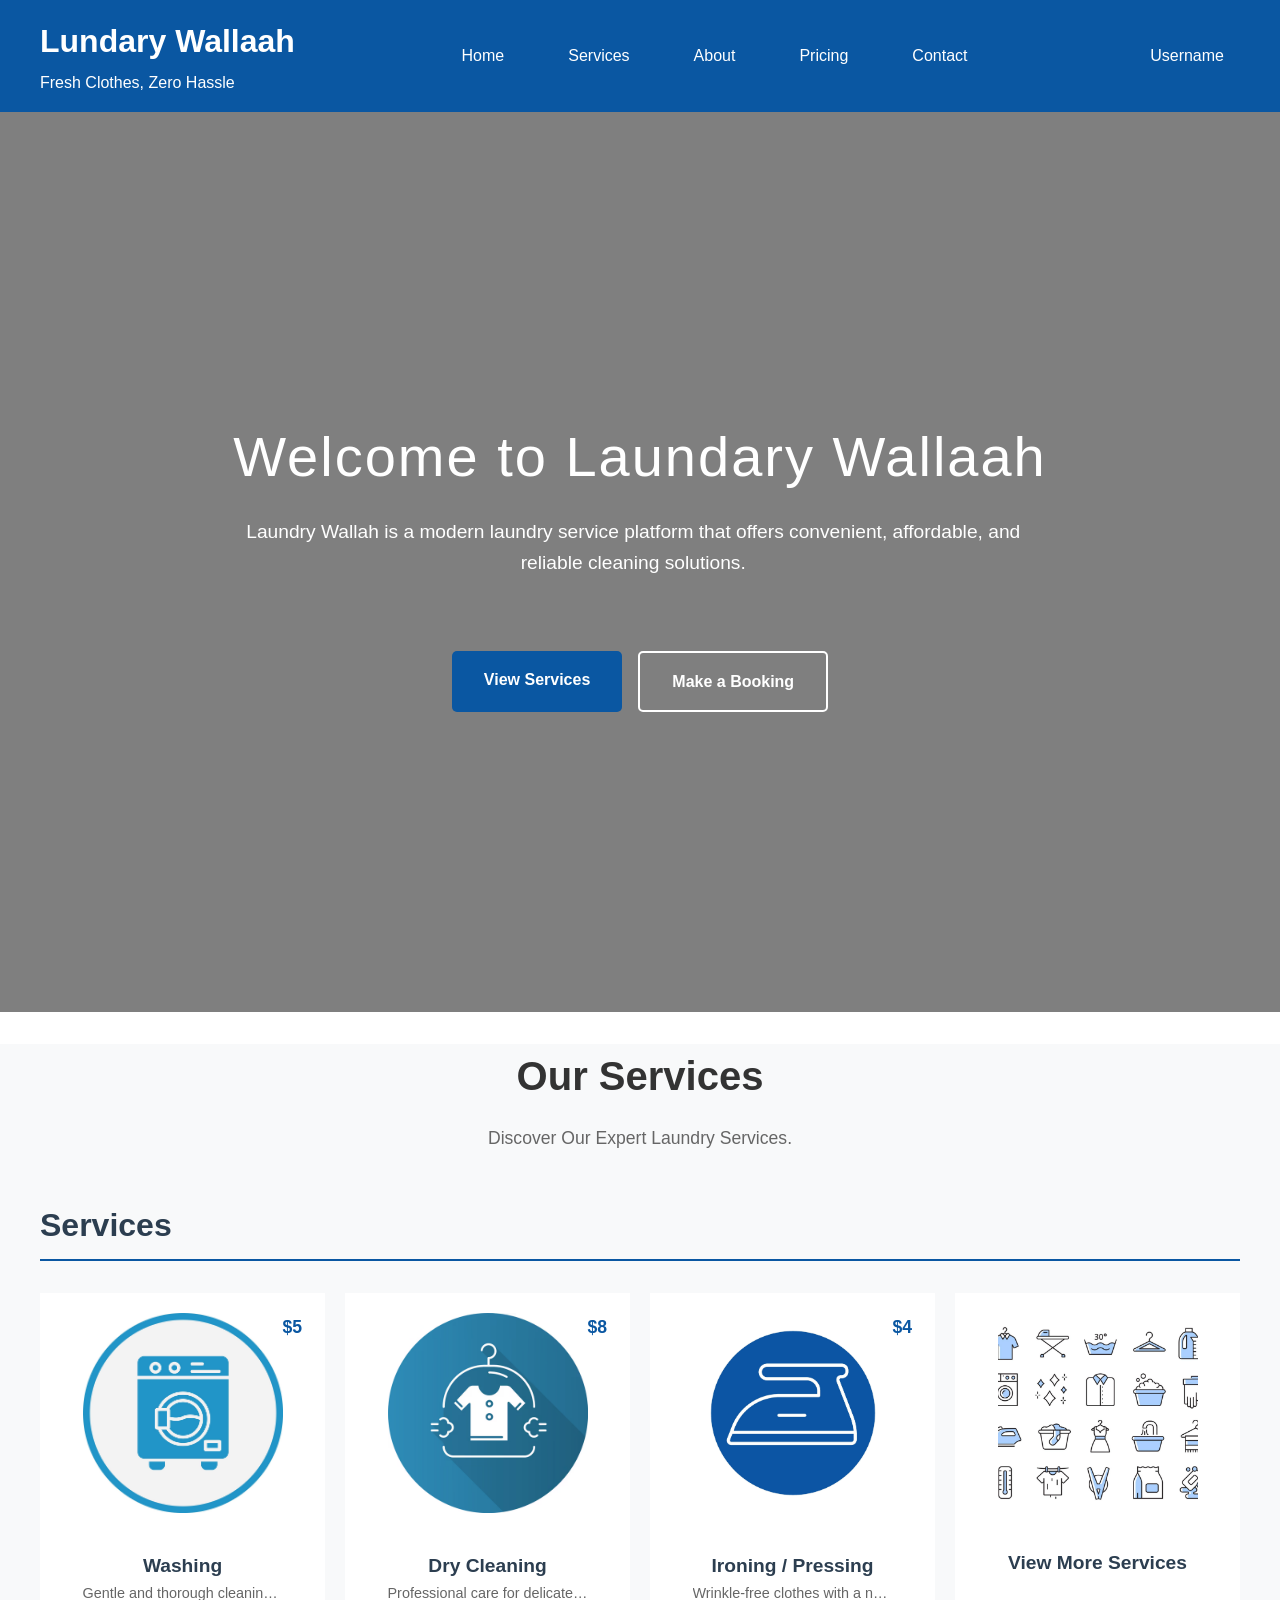
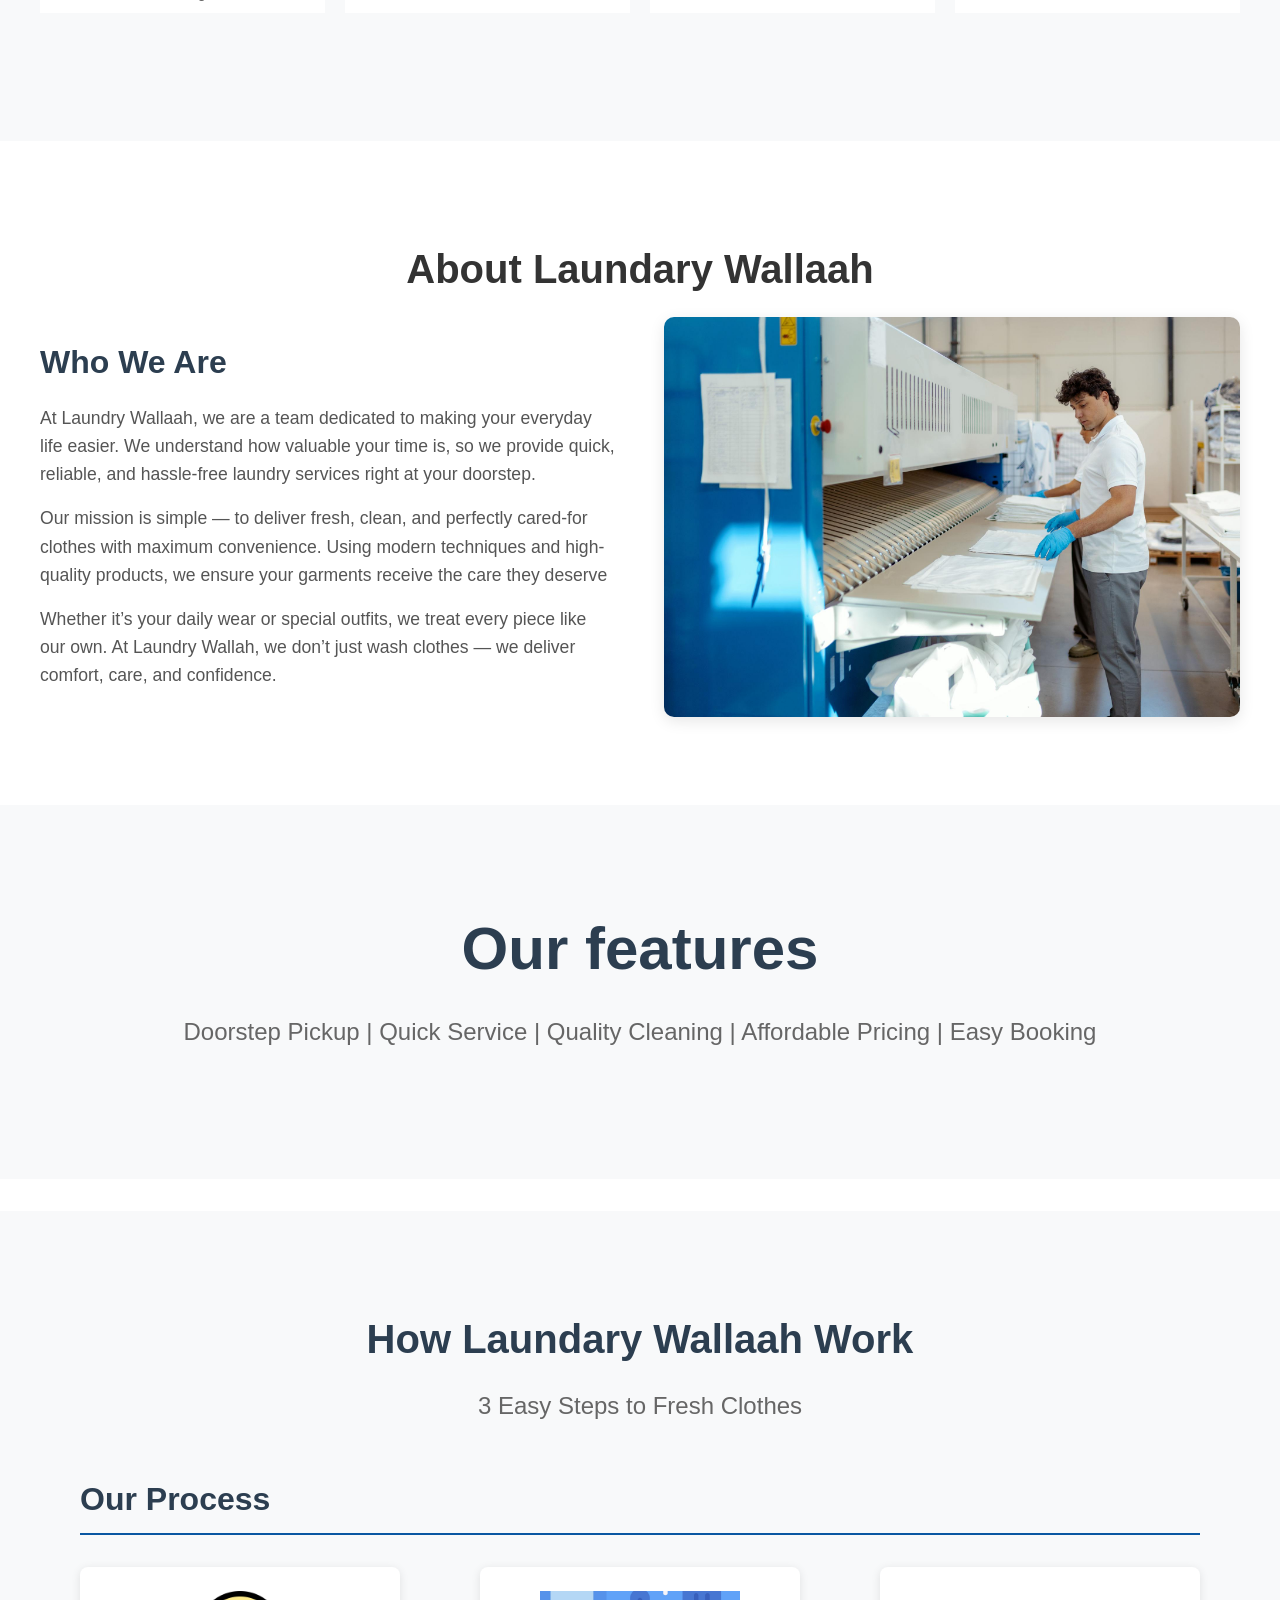
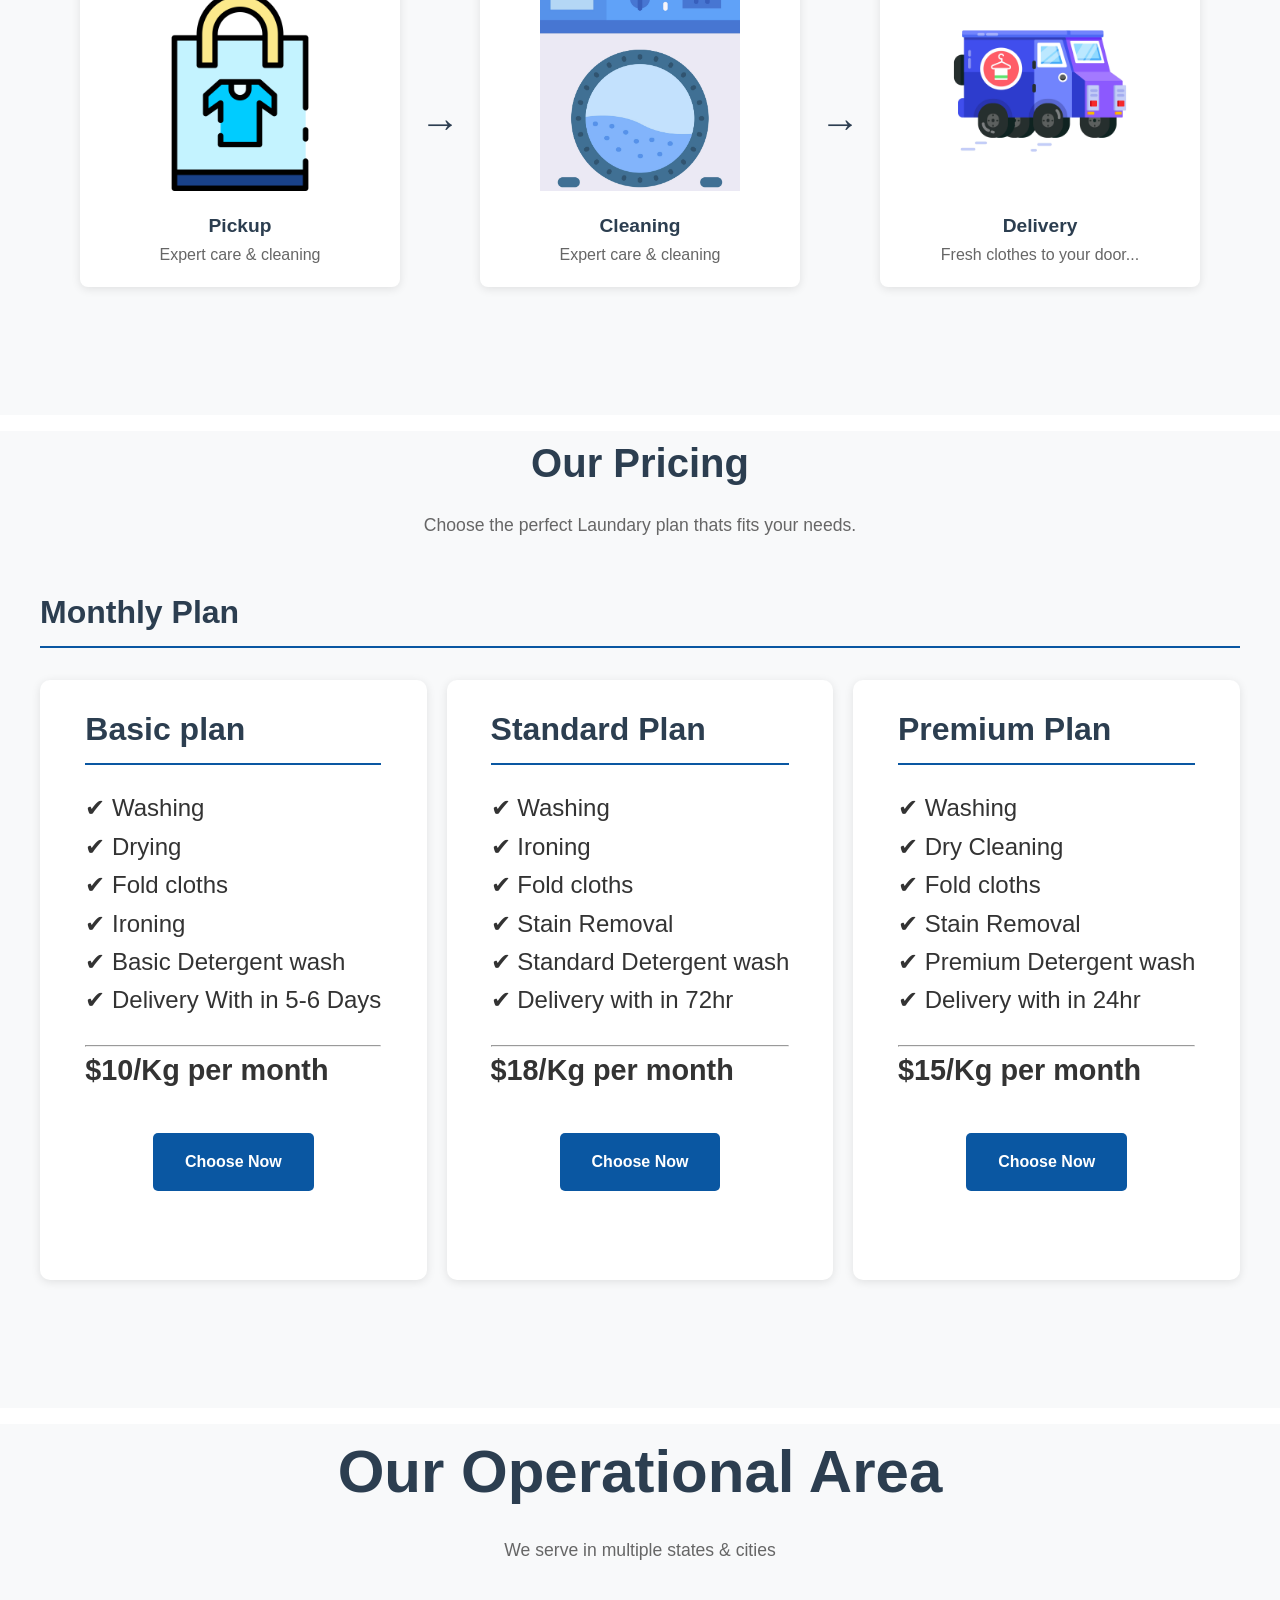
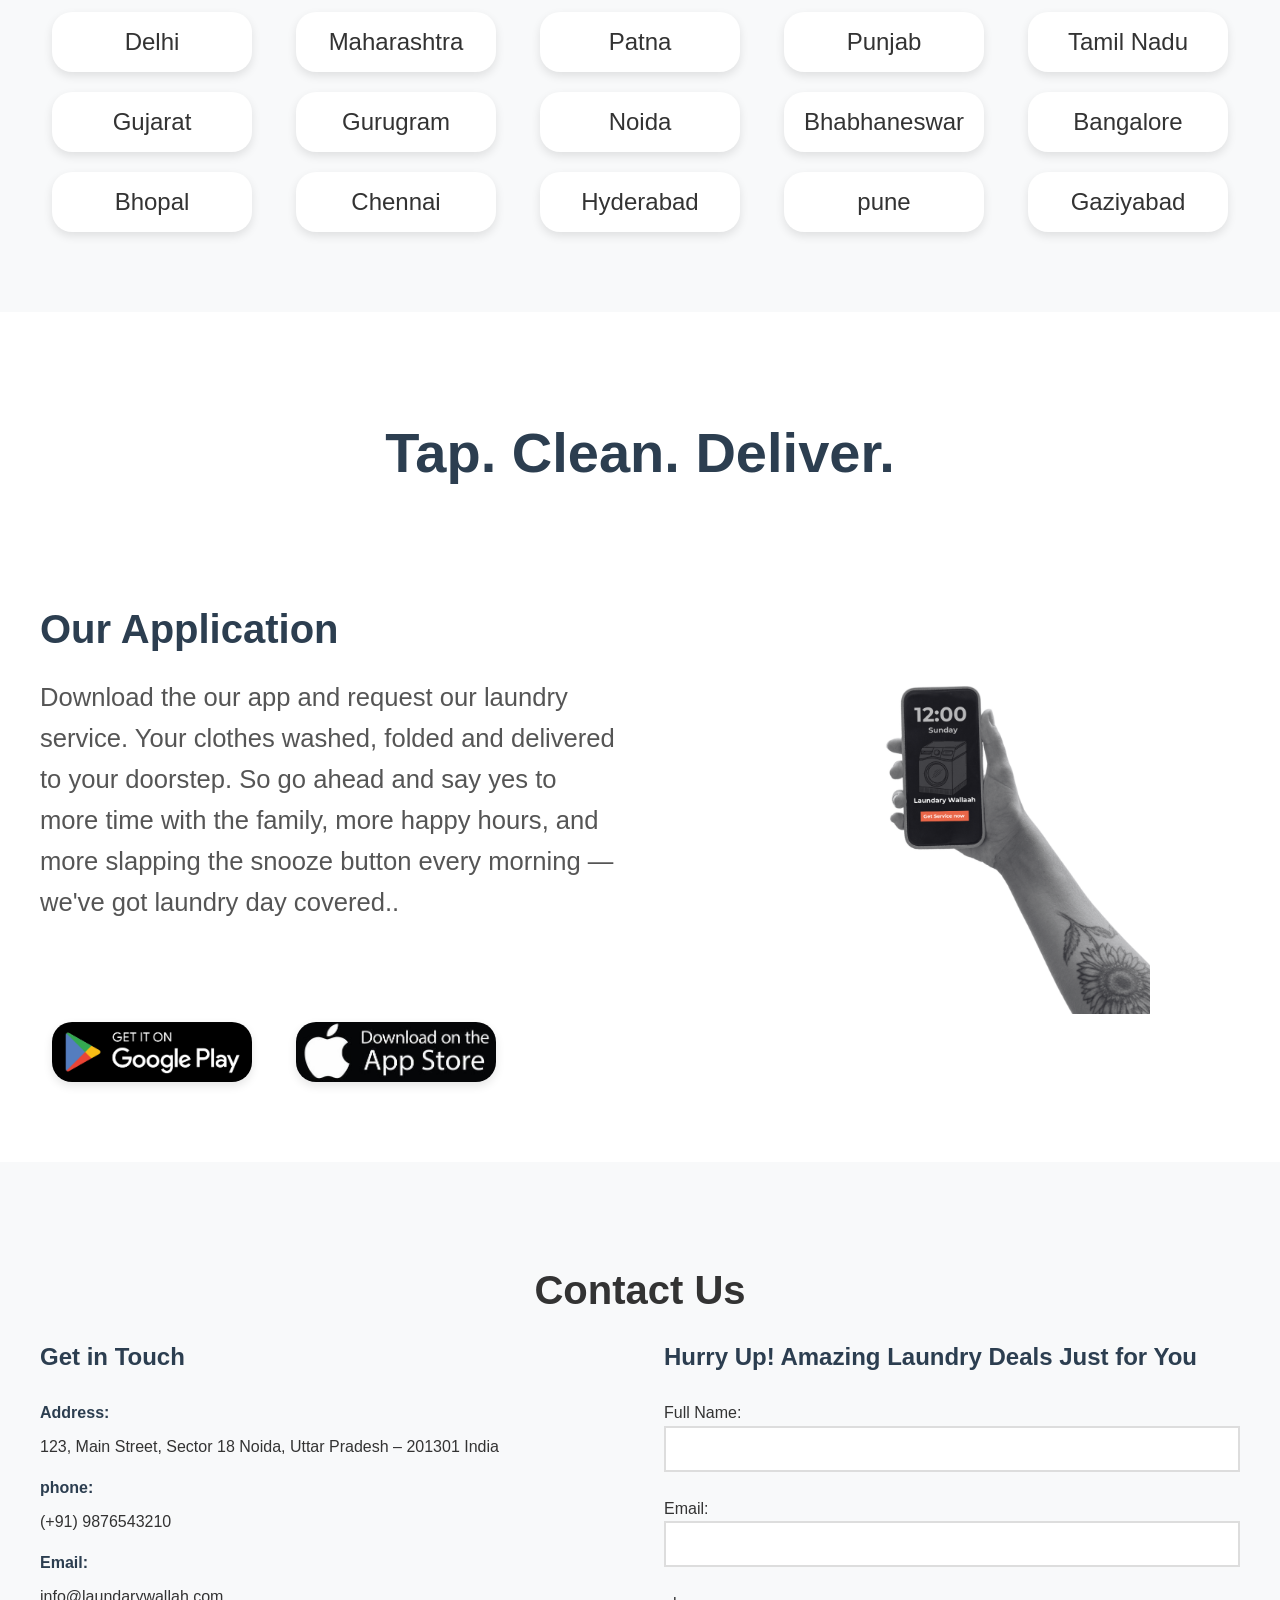
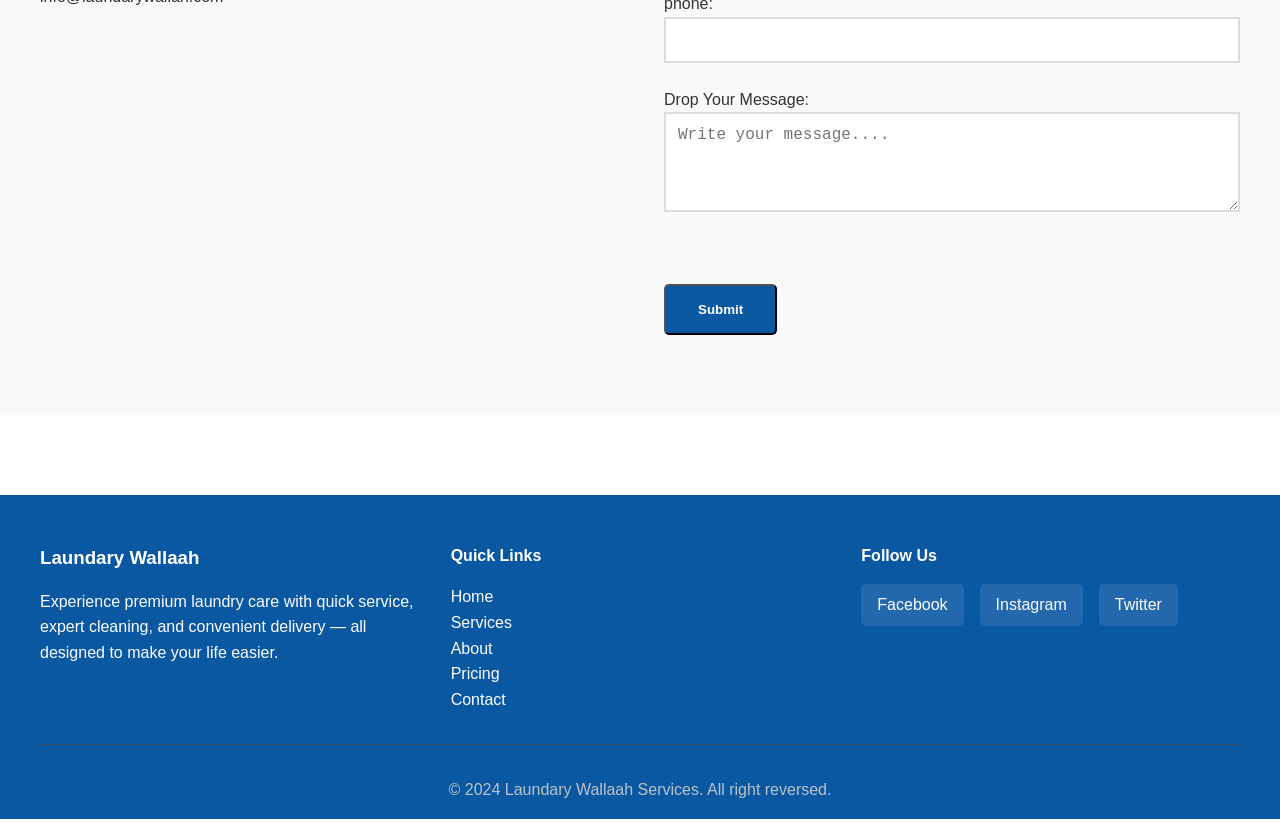
==== index.html @ 0827f3f8 "Add files via upload" ====
<!DOCTYPE html>
<html lang="en">

<head>
    <meta charset="UTF-8">
    <meta name="viewport" content="width=device-width, initial-scale=1.0">
    <meta name="description"
        content="Laundary-Wallaah. Laundry Wallah is a convenient laundry service offering washing, ironing, and doorstep delivery. "
        .>
    <title>Laundary Wallaah</title>
    <link rel="stylesheet" href="style.css">
</head>

<body>


    <header class="header">
        <div class="container">
            <nav class="navbar">
                <div class="logo">
                    <h1>Lundary Wallaah</h1>
                    <span class="tagline"> Fresh Clothes, Zero Hassle</span>
                </div>
                <ul class="nav-links">
                    <li><a href="#home">Home</a></li>
                    <li><a href="#services">Services</a></li>
                    <li><a href="#about">About</a></li>
                    <li><a href="#pricing">Pricing</a></li>
                    <li><a href="#contact">Contact</a></li>

                </ul>
                <a href="#" id="username">Username</a>
            </nav>
        </div>
    </header>


    <main>
        <section id="home" class="hero">
            <div class="hero-content">
                <h2>Welcome to Laundary Wallaah</h2>
                <p>Laundry Wallah is a modern laundry service platform that offers convenient, affordable, and reliable
                    cleaning solutions.</p>
                <div class="hero-buttons">
                    <a href="#services" class="btn btn-primary">View Services</a>
                    <a href="#username" class="btn btn-secondary">Make a Booking </a>
                </div>
            </div>
        </section>


        <section id="services" class="services">
            <div class="container">
                <h2 class="section-title">Our Services </h2>
                <p class="section-subtitles">Discover Our Expert Laundry Services.</p>
                <div class="Services-categories">
                    <h3>Services</h3>
                    <div class="services-category">
                        <div class="services-item">
                            <div id="services-img01" class="services-img">
                                <span class="price">$5</span>
                                <div class="services-item-info">
                                    <h4>Washing</h4>
                                    <p>Gentle and thorough cleaning for everyday clothes..</p>
                                </div>
                            </div>
                        </div>

                        <div class="services-item">
                            <div id="services-img02" class="services-img">
                                <span class="price">$8</span>
                                <div class="services-item-info">
                                    <h4>Dry Cleaning</h4>
                                    <p>Professional care for delicate and special fabrics...</p>
                                </div>
                            </div>
                        </div>


                        <div class="services-item">
                            <div id="services-img03" class="services-img">
                                <span class="price">$4</span>
                                <div class="services-item-info">
                                    <h4>Ironing / Pressing</h4>
                                    <p>Wrinkle-free clothes with a neat finish...</p>
                                </div>
                            </div>
                        </div>

                        <div class="services-item">
                            <div id="services-img04" class="services-img">
                                <div class="services-item-info">
                                    <h4 style="padding-top: 25px;">View More Services</h4>
                                </div>
                            </div>
                        </div>
                    </div>
                </div>
            </div>
            </div>
        </section>


        <section id="about" class="about">
            <div class="container">
                <h2 class="section-title">About Laundary Wallaah</h2>
                <div class="about-content">
                    <div class="about-text">
                        <h3>Who We Are </h3>
                        <p>At Laundry Wallaah, we are a team dedicated to making your everyday life easier. We
                            understand
                            how valuable your time is, so we provide quick, reliable, and hassle-free laundry services
                            right at your doorstep.</p>
                        <p>Our mission is simple — to deliver fresh, clean, and perfectly cared-for clothes with maximum
                            convenience. Using modern techniques and high-quality products, we ensure your garments
                            receive the care they deserve</p>
                        <p>Whether it’s your daily wear or special outfits, we treat every piece like our own. At
                            Laundry Wallah, we don’t just wash clothes — we deliver comfort, care, and confidence.</p>
                    </div>
                    <div class="about-image">
                        <img src="G_LAdZkTnkX_rjzQosloecs1ANF80KiAAVw_1LhQobFM92nGqu8DdMmdH7PL8HGPQKnKpoQOBYhcfb_bAEAXlD9LaIS9yY5yAQq9R2_ZM9H7KZ5R-eLGW9yEVS-OVd2cWjScDu79oBj6KwdLyVGi-KxteTNqo6groaB2aXSZEnnRJyZi.jpg"
                            alt="restaurant">
                    </div>
                </div>
            </div>
        </section>

        <section id="features" class="features">
            <div class="container">
                <div class="features-title">
                    <h2>Our features</h2>
                </div>
                <div class="features-subtitles">
                    <p>Doorstep Pickup | Quick Service | Quality Cleaning | Affordable Pricing | Easy Booking </p>
                </div>
            </div>
        </section>


        <section id="work" class="work">
            <div class="container">
                <h2 class="work-title">How Laundary Wallaah Work</h2>
                <p class="work-subtitles">3 Easy Steps to Fresh Clothes</p>
                <div class="work-categories">
                    <h3>Our Process</h3>
                    <div class="work-category">
                        <div class="work-item">
                            <div class="pickup">
                                <div class="work-item-info">
                                    <h4>Pickup</h4>
                                    <p>Expert care & cleaning</p>
                                </div>
                            </div>
                        </div>
                        <div class="arrow">→</div>
                        <div class="work-item">
                            <div class="cleaning">
                                <div class="work-item-info">
                                    <h4>Cleaning</h4>
                                    <p>Expert care & cleaning</p>
                                </div>
                            </div>
                        </div>
                        <div class="arrow">→</div>
                        <div class="work-item">
                            <div class="delivery">
                                <div class="work-item-info">
                                    <h4>Delivery</h4>
                                    <p>Fresh clothes to your door...</p>
                                </div>
                            </div>
                        </div>

                    </div>
                </div>
            </div>
            </div>
        </section>


        <section id="pricing" class="pricing">
            <div class="container">
                <h2 class="pricing-title">Our Pricing</h2>
                <p class="pricing-subtitles">Choose the perfect Laundary plan thats fits your needs.</p>
                <div class="pricing-categories">
                    <h3>Monthly Plan</h3>
                    <div class="pricing-category">
                        <div class="pricing-item">
                            <div class="pricing-item-info">
                                <h3>Basic plan </h3>
                                <li>Washing</li>
                                <li>Drying</li>
                                <li>Fold cloths</li>
                                <li>Ironing</li>
                                <li>Basic Detergent wash</li>
                                <li>Delivery With in 5-6 Days</li>
                                <br>
                                <hr>
                                <span class="monthly-price">$10/Kg per month</span>
                            </div>
                            <a href="#" class="btn btn-primary-plan">Choose Now </a>
                        </div>

                        <div class="pricing-item">
                            <div class="pricing-item-info">
                                <h3>Standard Plan </h3>
                                <li>Washing</li>
                                <li>Ironing</li>
                                <li>Fold cloths</li>
                                <li>Stain Removal</li>
                                <li>Standard Detergent wash</li>
                                <li>Delivery with in 72hr</li>
                                <br>
                                <hr>
                                <span class="monthly-price">$18/Kg per month</span>
                            </div>
                            <a href="#" class="btn btn-primary-plan">Choose Now </a>
                        </div>

                        <div class="pricing-item">
                            <div class="pricing-item-info">
                                <h3>Premium Plan </h3>
                                <li>Washing</li>
                                <li>Dry Cleaning</li>
                                <li>Fold cloths</li>
                                <li>Stain Removal</li>
                                <li>Premium Detergent wash</li>
                                <li>Delivery with in 24hr </li>
                                <br>
                                <hr>
                                <span class="monthly-price">$15/Kg per month</span>
                            </div>
                            <a href="#" class="btn btn-primary-plan">Choose Now </a>
                        </div>
                    </div>
        </section>

        <section id="operational-area" class="operational-area">
            <div class="container">
                <div class="area-title">
                    <h2>Our Operational Area</h2>
                </div>
                <div class="area-subtitles">
                    <p>We serve in multiple states & cities</p>
                </div>
                <div class="area">
                    <div class="area-box">
                        <p>Delhi</p>
                    </div>
                    <div class="area-box">
                        <p>Maharashtra</p>
                    </div>
                    <div class="area-box">
                        <p>Patna</p>
                    </div>
                    <div class="area-box">
                        <p>Punjab</p>
                    </div>
                    <div class="area-box">
                        <p>Tamil Nadu</p>
                    </div>
                    <div class="area-box">
                        <p>Gujarat</p>
                    </div>
                    <div class="area-box">
                        <p>Gurugram</p>
                    </div>
                    <div class="area-box">
                        <p>Noida</p>
                    </div>
                    <div class="area-box">
                        <p>Bhabhaneswar</p>
                    </div>
                    <div class="area-box">
                        <p>Bangalore</p>
                    </div>
                    <div class="area-box">
                        <p>Bhopal</p>
                    </div>
                    <div class="area-box">
                        <p>Chennai</p>
                    </div>
                    <div class="area-box">
                        <p>Hyderabad</p>
                    </div>
                    <div class="area-box">
                        <p>pune</p>
                    </div>
                    <div class="area-box">
                        <p>Gaziyabad</p>
                    </div>
                </div>
            </div>
        </section>

        <section id="app" class="app">

            <div class="container">
                <h2 class="app-title">Tap. Clean. Deliver.</h2>
                <div class="app-content">
                    <div class="app-text">
                        <h3>Our Application</h3>
                        <p>Download the our app and request our laundry service. Your clothes washed, folded and
                            delivered to your doorstep. So go ahead and say yes to more time with the family, more happy
                            hours, and more slapping the snooze button every morning — we've got laundry day covered..
                        </p>
                    </div>
                    <div class="app-image">
                        <img src="applogo.png" alt="app-img">
                    </div>
                </div>
                <div class="d-logo">
                    <div class="d-logo-box01">
                    </div>
                    <div class="d-logo-box02">
                    </div>

                </div>

        </section>

        
        <section id="contact" class="contact">
            <div class="container">
                <h2 class="section-title">Contact Us</h2>
                <div class="contact-content">
                    <div class="contact-info">
                        <h3>Get in Touch</h3>


                        <div class="contact-item">
                            <strong>Address:</strong>
                            <p>123, Main Street, Sector 18
                                Noida, Uttar Pradesh – 201301
                                India</p>
                        </div>

                        <div class="contact-item">
                            <strong>phone:</strong>
                            <p>(+91) 9876543210</p>
                        </div>

                        <div class="contact-item">
                            <strong>Email:</strong>
                            <p>info@laundarywallah.com</p>
                        </div>
                    </div>

                    <div class="contact-form">
                        <h3>Hurry Up! Amazing Laundry Deals Just for You</h3>
                        <form action="">
                            <div class="form-group">
                                <label for="name">Full Name:</label>
                                <input type="text" id="name" name="name" required>
                            </div>

                            <div class="form-group">
                                <label for="email">Email:</label>
                                <input type="email" id="email" name="email" required>
                            </div>

                            <div class="form-group">
                                <label for="phone">phone:</label>
                                <input type="phone" id="phone" name="phone" required>
                            </div>
                            <div class="form-group">
                                <label for="message">Drop Your Message:</label>
                                <textarea name="message" id="message" rows="4"
                                    placeholder="Write your message...."></textarea>
                            </div>
                            <button type="submit" class="btn btn-primary">Submit</button>

                        </form>
                    </div>


                </div>
            </div>
        </section>


        <footer class="footer">
            <div class="container">
                <div class="footer-content">

                    <div class="footer-section">
                        <h3>Laundary Wallaah</h3>
                        <p>Experience premium laundry care with quick service, expert cleaning, and convenient delivery
                            — all designed to make your life easier.</p>
                    </div>
                    <div class="footer-section">
                        <h4>Quick Links</h4>
                        <ul>
                            <li><a href="#home">Home</a></li>
                            <li><a href="#services">Services</a></li>
                            <li><a href="#about">About</a></li>
                            <li><a href="#pricing">Pricing</a></li>
                            <li><a href="#contact">Contact</a></li>
                        </ul>
                    </div>

                    <div class="footer-selection">
                        <h4>Follow Us </h4>
                        <div class="social-links">
                            <a href="#" class="social-link">Facebook</a>
                            <a href="#" class="social-link">Instagram</a>
                            <a href="#" class="social-link">Twitter</a>
                        </div>
                    </div>


                </div>
                <div class="footer-bottom">
                    <p>© 2024 Laundary Wallaah Services. All right reversed.</p>

                </div>
            </div>

        </footer>



    </main>







</body>

</html>
---- style.css ----
* {
    padding: 0;
    margin: 0;
    box-sizing: border-box;
}

:root {
    --primary-background-color: #0A57A2;
    --secondary-background-color: #c0eaf8;
    --heading-font: 'Poppins', 'sans-serif';
    --section-font: 'Montserrat', 'sans-serif';
    --paragraph-font: 'Inter', 'sans-serif'
}

body {
    font-family: Arial, Helvetica, sans-serif;
    line-height: 1.6;
    color: #333;
}

.container {
    max-width: 1200px;
    margin: 0 auto;
    padding: 0;

}

.header {
    background-color: var(--primary-background-color);
    color: white;
    padding: 1rem 0;
    top: 0;
    left: 0;
    width: 100%;
    z-index: 1000;
    position: sticky;
}

.navbar {
    display: flex;
    justify-content: space-between;
    align-items: center;

}

.logo h1 {
    font-size: 2rem;
    font-weight: bold;
    margin-bottom: 0.2rem;

}

.logo tagline {
    font-size: 0.9rem;
    opacity: 0.8;


}

.nav-links {
    display: flex;
    list-style: none;
    gap: 2rem;
}

.navbar a {
    text-decoration: none;
}

#username {
    text-decoration: none;
    color: white;
     border-radius: 4px;
    padding: 0.5rem 1rem;
     transition: background-color 0.3s ease;
}

.nav-links a {
    color: white;
    text-decoration: none;
    border-radius: 4px;
    padding: 0.5rem 1rem;
    transition: background-color 0.3s ease;
}

.nav-links a:hover {
    background-color: rgba(255, 255, 255, 0.1);
}

#username:hover{
        background-color: rgba(255, 255, 255, 0.1);

}

/* hero-section */
.hero {
    height: 100vh;
    width: 100%;
    background: linear-gradient(rgba(0, 0, 0, 0.5), rgba(0, 0, 0, 0.5)), url('https://tse2.mm.bing.net/th/id/OIP.cEfJxfg1TP5xANjDNyDVBQHaEE?pid=Api&h=220&P=0');
    background-position: center;
    background-size: cover;
    background-repeat: no-repeat;
    display: flex;
    justify-content: center;
    align-items: center;
    text-align: center;
    color: white;
}

.hero-content h2 {
    font-size: 3.5rem;
    margin-bottom: 1rem;
    font-weight: 300;
    letter-spacing: 2px;
}

.hero-content p {
    font-size: 1.2rem;
    margin-bottom: 2rem;
    max-width: 800px;

}

.hero-buttons {
    display: flex;
    gap: 1rem;
    justify-content: center;

}

.btn {
    padding: 1rem 2rem;
    text-decoration: none;
    border-radius: 5px;
    font-weight: bold;
    transition: all 0.3s ease;
    display: inline-block;
}

.btn-primary {
    background-color: var(--primary-background-color);
    color: white;
}

.btn-primary:hover {
    background-color: var(--primary-background-color);
    transform: translateY(-2px);
}

.btn-secondary {
    background-color: transparent;
    color: white;
    border: 2px solid white;
}

.btn-secondary:hover {
    background-color: white;
    color: #2c3e50;
}

/* services-sections */
.services {
    margin-top: 2rem;
    padding-bottom: 5rem;
    background-color: #f8f9fa;
}

.section-title {
    text-align: center;
    font-size: 2.5rem;
    margin: 1rem;
    color: #2c3e50;

}

.section-subtitles {

    text-align: center;
    font-size: 1.1rem;
    color: #666;
    margin-bottom: 3rem;

}

.services-category {
    margin-bottom: 3rem;
    display: flex;
    gap: 20px;

}

.services h3 {
    font-size: 2rem;
    margin-bottom: 1.5rem;
    color: #2c3e50;
    border-bottom: 2px solid #0A57A2;
    padding-bottom: 0.5rem;
}

.services-item {
    display: flex;
    gap: 1.5;
    justify-content: center;
    flex-wrap: wrap;
    

}

.services-item {
    height: 320px;
    width: 30%;
    display: flex;
    flex-direction: column;
    align-items: center;
    margin-top: 0.5rem;
    padding: 1.5rem;
    background-color: white;
    border-radius: 8px;
    box-shadow: 0 2px 10px rgba(0, 0, 0, 0.1);
    transition: transform 0.3s ease;


}

#services-img01 {

    height: 200px;
    width: 200px;
    margin: 0 auto 15px;
    background-image: url("Ul2N4N8C3bWGYaTjmrPT5ncdEoy8GMFFiF4OmJ6HCTZqio0SRbtWs6C3GiFirXBae3JBHfBHn_URTGKMwDeENIYiW8XtQff64Oq8Vn9-bQY.jpg");
    background-position: center;
    background-repeat: no-repeat;
    background-size: cover;
    margin-bottom: 80px;
}

#services-img02 {

    height: 200px;
    width: 200px;
    margin: 0 auto 15px;
    background-image: url("dry-cleaning-service-blue-flat-design-long-shadow-vector-29167494.avif");
    background-position: center;
    background-repeat: no-repeat;
    background-size: cover;
    margin-bottom: 80px;



}

#services-img03 {

    height: 200px;
    width: 200px;
    margin: 0 auto 15px;
    background-image: url("Cpq5FlJzZXRLi6aepTHqzDh3Uo6lfs-FMW_keSmtVnSSEpWPJuSXpZ5KliM7wbYlHe1h9o6wf8paoC-sK2u4dx9J-cx3m0JcbJ72cwV1GCQ.jpg");
    background-position: center;
    background-repeat: no-repeat;
    background-size: cover;
    margin-bottom: 80px;
}

#services-img04 {

    height: 200px;
    width: 200px;
    margin: 0 auto 15px;
    background-image: url("pPOTQBroMeyLBmdYrvNZXglSWRGTkXk2_xUi3tAdGETqgjR2BICSb9VxCnO3Li7XhwzJEzSOGjqECUMmBL3KzhMAE4sntx0knR6rm-dNKRwFgzOqpgjkefZY6NE_EL_utDzoGfSn99asJIvwKRjuF6PS6adtisb-30GAaeEVPdD2m3VeWsIr-hu6rXZ-5Rvj.jpg");
    background-position: center;
    background-repeat: no-repeat;
    background-size: cover;
    margin-bottom: 80px;
}





.services-item:hover {
    transform: translateY(-3px);
}

.services-item-info h4 {
    font-size: 1.2rem;
    color: #2c3e50;
    margin-top: 210px;
    text-align: center;

}

.services-item p {
    color: #666;
    font-size: 0.9rem;
    white-space: nowrap;
    overflow: hidden;
    text-overflow: ellipsis;
}

.price {
    font-size: 1.1rem;
    font-weight: bold;
    color: var(--primary-background-color);
    margin-left: 200px;
}

/* about-section */
.about {
    padding: 5rem 0;
    background-color: white;
}

.about-content {
    display: grid;
    grid-template-columns: 1fr 1fr;
    gap: 3rem;
    align-items: center;
}

.about-text h3 {
    font-size: 2rem;
    margin-bottom: 1rem;
    color: #2c3e50;
}

.about-text p {
    margin-bottom: 1rem;
    font-size: 1.1rem;
    line-height: 1.6;
    color: #555;
}

.about-image img {
    width: 100%;
    height: 400px;
    object-fit: cover;
    border-radius: 10px;
    box-shadow: 0 4px 15px rgba(0, 0, 0, 0.1);
}

/* features-section */
.features{
 padding: 5rem ;
 background-color: #f8f9fa;  
}


.features-title {
    text-align: center;
    font-size: 2.5rem;
    margin: 1rem;
    color: #2c3e50;

}

.features-subtitles {

    text-align: center;
    font-size: 1.5rem;
    color: #666;
    margin-bottom: 3rem;

}.features-info p{
    font-size: 1.9rem;
}

/* work */
.work {
    margin-top: 2rem;
    padding: 5rem ;
    background-color: #f8f9fa;
}

.work-title {
    text-align: center;
    font-size: 2.5rem;
    margin: 1rem;
    color: #2c3e50;

}

.work-subtitles {

    text-align: center;
    font-size: 1.5rem;
    color: #666;
    margin-bottom: 3rem;

}

.work-category {
    margin-bottom: 3rem;
    display: flex;
    align-items: center;
    justify-content: center;
    gap: 20px;

}

.work h3 {
    font-size: 2rem;
    margin-bottom: 1.5rem;
    color: #2c3e50;
    border-bottom: 2px solid #0A57A2;
    padding-bottom: 0.5rem;
}



.work-item {
    height: 320px;
    width: 30%;
    display: flex;
    flex-direction: column;
    align-items: center;
    text-align: center;
    margin-top: 0.5rem;
    padding: 1.5rem;
    background-color: white;
    border-radius: 8px;
    box-shadow: 0 2px 10px rgba(0, 0, 0, 0.1);
    transition: transform 0.3s ease;


}

.pickup {

    height: 200px;
    width: 200px;
    margin: 0 auto 15px;
    background-image: url("pickup.png");
    background-position: center;
    background-repeat: no-repeat;
    background-size: cover;
    margin-bottom: 80px;
}

.cleaning {

    height: 200px;
    width: 200px;
    margin: 0 auto 15px;
    background-image: url("Cleaning.jpg");
    background-position: center;
    background-repeat: no-repeat;
    background-size: cover;
    margin-bottom: 80px;
}

.delivery {

    height: 200px;
    width: 200px;
    margin: 0 auto 15px;
    background-image: url("Delivery.jpg");
    background-position: center;
    background-repeat: no-repeat;
    background-size: cover;
    margin-bottom: 80px;
}
.work-item:hover {
    transform: translateY(-3px);
}

.work-item-info h4 {
    font-size: 1.2rem;
    color: #2c3e50;
    margin-top: 220px;


}

.work-item p {
    color: #666;
    font-size: 1rem;
    
    
}

.arrow{
    font-size: 40px;
    font-weight: bold;
    color: #2c3e50;
}

/* pricing-section */

.pricing {
    padding-bottom: 5rem ;
    background-color: #f8f9fa;
}

.pricing-title {
    text-align: center;
    font-size: 2.5rem;
    margin: 1rem;
    color: #2c3e50;
 

}

.pricing-subtitles {

    text-align: center;
    font-size: 1.1rem;
    color: #666;
    margin-bottom: 3rem;

}

.pricing-category {
    margin-bottom: 3rem;
    display: flex;
    align-items: center;
    justify-content: center;
    gap: 20px;

}

.pricing h3 {
    font-size: 2rem;
    margin-bottom: 1.5rem;
    color: #2c3e50;
    border-bottom: 2px solid #0A57A2;
    padding-bottom: 0.5rem;
}



.pricing-item {
    height: 600px;
    width: 35%;
    display: flex;
    flex-direction: column;
    align-items: center;
    text-align: start;
    margin-top: 0.5rem;
    padding: 1.5rem;
    background-color: white;
    border-radius: 10px;
    box-shadow: 0 2px 10px rgba(0, 0, 0, 0.1);
    transition: transform 0.3s ease;


}

.pricing-item-info li {
     list-style-type: "✔ ";
}
.pricing-item-info li {
    font-size: 1.5rem;
}

.monthly-price{
    font-size: 1.8rem;
    font-weight: bold;
}


.btn {
    margin-top: 2.5rem;
    padding: 1rem 2rem;
    text-decoration: none;
    border-radius: 5px;
    font-weight: bold;
    transition: all 0.3s ease;
    display: inline-block;
}

.btn-primary-plan {
    background-color: var(--primary-background-color);
    color: white;
   
}

.btn-primary-plan:hover {
    background-color: var(--primary-background-color);
    transform: translateY(-2px);
}


/* Operational-area section */
.operational-area{
 padding-bottom: 5rem;
background-color: #f8f9fa;
}

.area-title {
    text-align: center;
    font-size: 2.5rem;
    margin: 1rem;
    color: #2c3e50;
 

}

.area-subtitles {

    text-align: center;
    font-size: 1.1rem;
    color: #666;
    margin-bottom: 3rem;

}
.area{
    display: grid;
    grid-template-columns: repeat(5, 1fr); /*  5 boxes per row */
    gap: 20px;
    justify-items: center;
}

.area-box{
    min-width: 200px;     
    height: 60px;         
    
    display: flex;
    align-items: center;
    justify-content: center;
    padding: 0 20px;      
    background: #fff;
    border-radius: 20px;  
    box-shadow: 0 4px 10px rgba(0,0,0,0.1);
    cursor: pointer;
}

.area-box p{
    margin: 0;
    font-size: 1.5rem;   
    font-weight: 500;
}
.area-box:hover{
    background: #007bff;
    color: #fff;
    transform: translateY(-5px);
    transition: 0.3s;
}

/* our app-section */
.app{
    padding: 5rem 0;
    background-color: white;
}
.app-title{
    text-align: center;
    font-size: 3.5rem;
    margin: 1rem;
    color: #2c3e50;
}
.app-content{
    display: flex;
    align-items: center;
    justify-content: space-between;
    gap: 40px;
    flex-wrap: wrap;
}

.app-text h3 {
    font-size: 2.5rem;
    margin-bottom: 1rem;
    color: #2c3e50;
}

.app-text p {
    margin-bottom: 1rem;
    font-size: 1.6rem;
    line-height: 1.6;
    color: #555;
}

.app-image img{
    width: 100%;
    max-width: 400px;   
    height: auto;       
    object-fit: contain;
}

.app-text{
    flex: 1;
    min-width: 300px;
}

.app-image{
    flex: 1;
    text-align: center;
}
.d-logo{
    display: grid;
    grid-template-columns: repeat(5, 1fr); /*  5 boxes per row */
    gap: 20px;
    justify-items: center;
}

.d-logo-box01{
    min-width: 200px;     
    height: 60px;          
    display: flex;
    align-items: center;
    justify-content: center;
    padding: 0 20px;      
    background: #fff;
    border-radius: 20px;  
    box-shadow: 0 4px 10px rgba(0,0,0,0.1);
    cursor: pointer;
    background-image: url("playstore-logo.webp");
    background-position: center;
    background-size: cover;

}
.d-logo-box02{
    min-width: 200px;     
    height: 60px;          
    display: flex;
    align-items: center;
    justify-content: center;
    padding: 0 20px;      
    background: #fff;
    border-radius: 20px;  
    box-shadow: 0 4px 10px rgba(0,0,0,0.1);
    cursor: pointer;
    background-image: url("ios-logo.jpg");
    background-position: center;
    background-size: cover;

}

/* contact-sction */
.contact {
    padding: 5rem 0;
    background-color: #f8f9fa;
}
.contact-content{
     display: grid;
    grid-template-columns: 1fr 1fr;
    gap: 3rem;
}


.contact-info h3,
.contact-form h3 {
    font-size: 1.5rem;
    margin-bottom: 1.5rem;
    color: #2c3e50;
}

.contact-item {
    margin-bottom: 1rem;
}

.contact-item strong {
    display: block;
    margin-bottom: 0.5rem;
    color: #2c3e50;

}

.form-group {
    margin-bottom: 1.5rem;



}

.form-group lebel {
    display: block;
    margin-bottom: 0.5rem;
    font-weight: bold;
    color: #2c3e50;

}

.form-group input,
.form-group textarea {
    width: 100%;
    padding: 0.75rem;
    border: 2px solid #ddd;
    font-size: 1rem;
    transition: border-color 0.3s ease;



}

.form-group input:focus,
.form-group textarea:focus {
    outline: none;
    border-color:#007bff;
}



/* footer-section */
.footer{
    background: var(--primary-background-color);
    color: white;
    padding: 3rem 0 1rem ;
margin-top: 5rem;
}

.footer-content{
    display: grid;
    grid-template-columns: repeat(auto-fit,minmax(250px, 1fr));
    gap: 2rem;
    margin-bottom: 2rem;
}

.footer-content h3, .footer-content h4{
margin-bottom: 1rem;
color: white;
}

.footer-section ul{
    list-style: none;
   
}
.footer-section ul li a{
    margin-bottom: 0.5rem;
     list-style: none;
      color: white;
      text-decoration: none;
     
    

}

.footer-selection a{
    color: white;
    text-decoration: none;
}

.footer-section a:hover{
    color: var(--secondary-background-color);

}
.social-links{
    display: flex;
    gap: 1rem;
    
    

}
.social-link{
    padding: 0.5rem 1rem;
    background-color: rgba(255, 255, 255, 0.1);
    border-radius: 5px;
    transition: var(--transition);

}


.social-link:hover{
    background: var(--primary-color);
    color: white;
}

.footer-bottom{
    text-align: center;
    padding-top: 2rem;
    border-top: 1px solid #34495e;
    color: #bdc3c7;
}

/* reponsive in mobile */


.btn-primary{
    background-color: var(--primary-background-color , #007bff);
    color: white;
    transition: var(--transition);
}
.section-title{
    color: var(--secondary-color);

}
.services-item{
    border-radius: var(--border-radius);
    box-shadow: var(--shadow);   
}



/* tab */
@media (max-width:768px){      
.hero-content h2{
    font-size: 2.5rem;
}

.hero-buttons{
    flex-direction: column;
    align-items: center;
}

.btn{

    width: 80%;
    text-align: center;
}
.about-content, .contact-content{
    grid-template-columns: 1fr;
    gap: 1rem;

}
.nav-links{
    gap: 1rem;

}
}

/* phones */

@media (max-width:768px){ 

.hero-content h2{
    font-size: 2rem;
}

.container{
    padding: 0 15px;
}

.nav-links{
    gap: 0.5rem;
    flex-direction:column;

}
}

@keyframes fadeInUp{

from{
opacity: 0;
transform: translateY(30px);
}

to{
    opacity: 1;
    transform: translateY(0);
}
}


@keyframes slideInLeft{
from{
    opacity: 0;
    transform: translateX(-50px);

}

to{
opacity: 1;
transform: translateX(0);

}
}

.hero-content{
animation: fadeInUp 1s ease-out;
}

.services-item{

    animation: fadeInUp 0.6s ease-out;
    animation-fill-mode: both;

}
.services-item:nth-child(1) {animation-delay: 0.1s;}
.services-item:nth-child(2) {animation-delay: 0.2s;}
.services-item:nth-child(3) {animation-delay: 0.3s;}

.about-image{
    animation: fadeInUp 0.8s ease-out 0.3s both;
}

.section-title.animate{
    opacity: 1;
    transform: translateY(0);
}
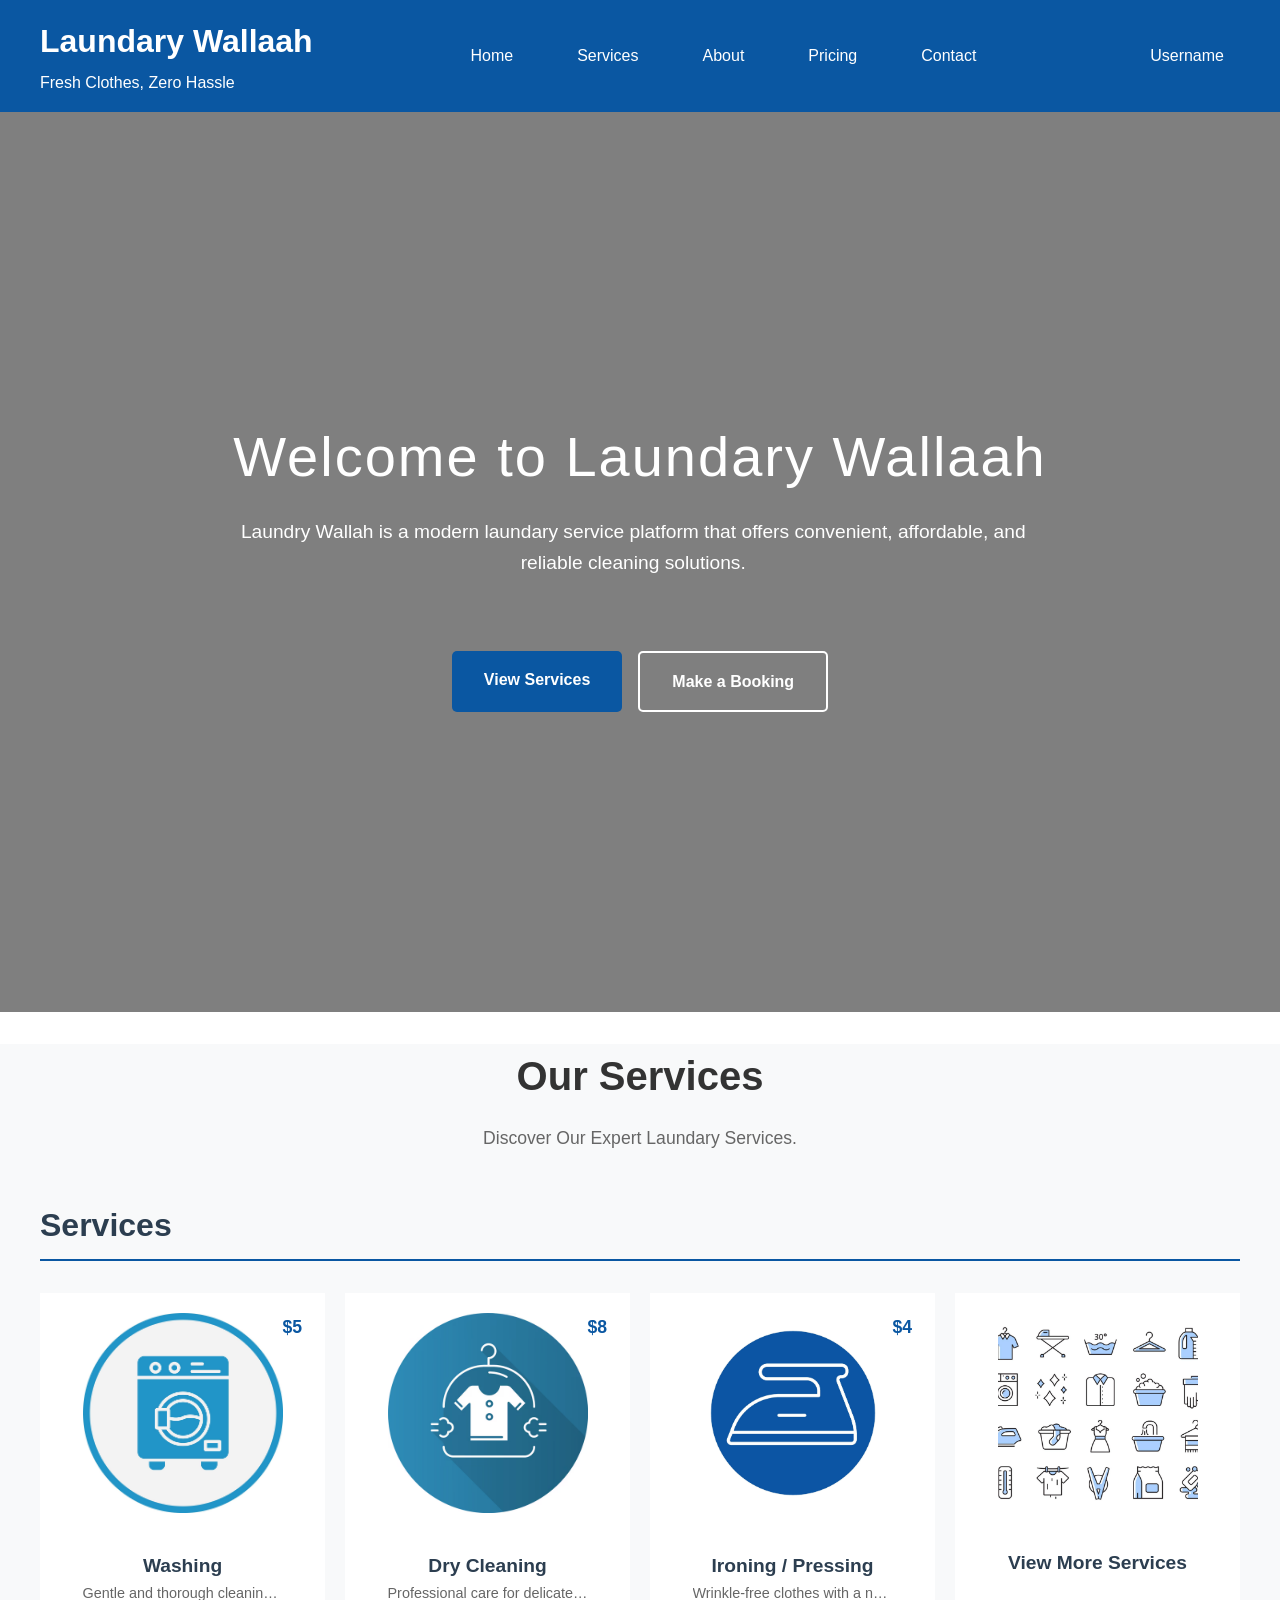
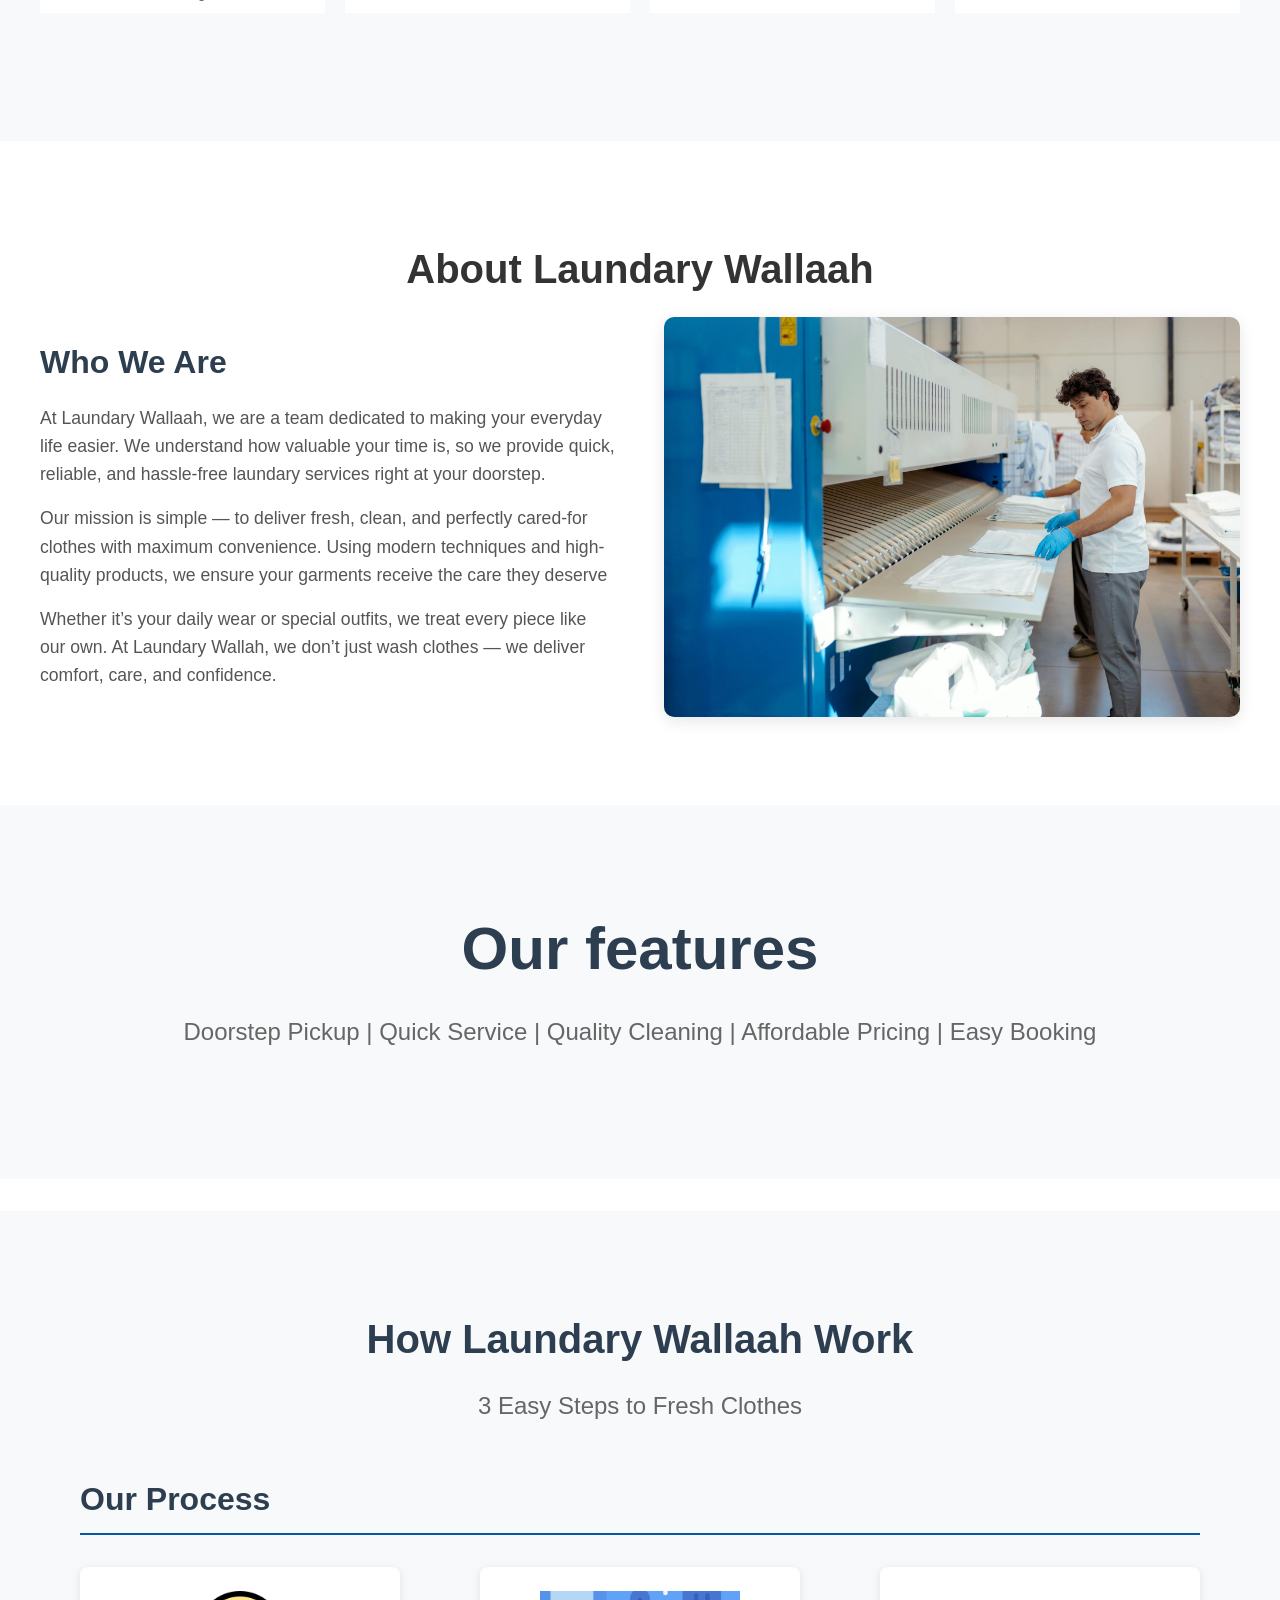
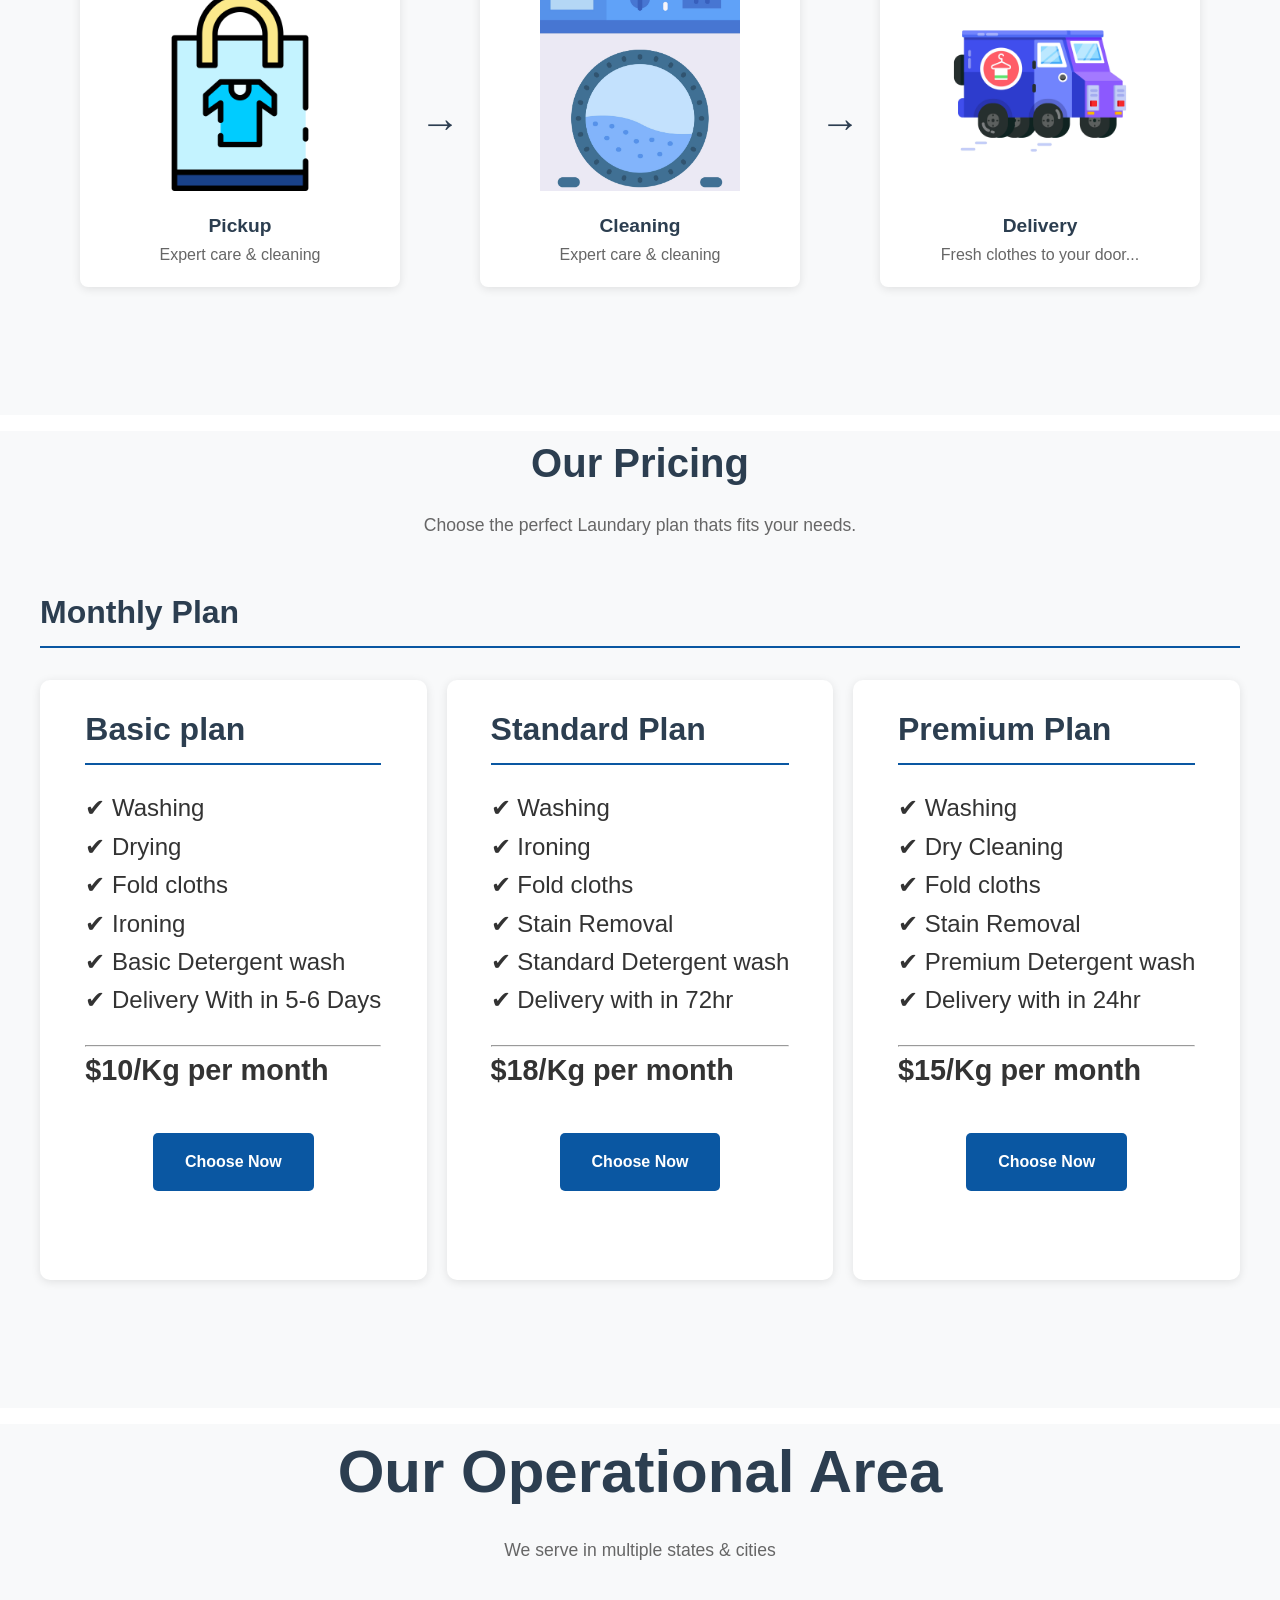
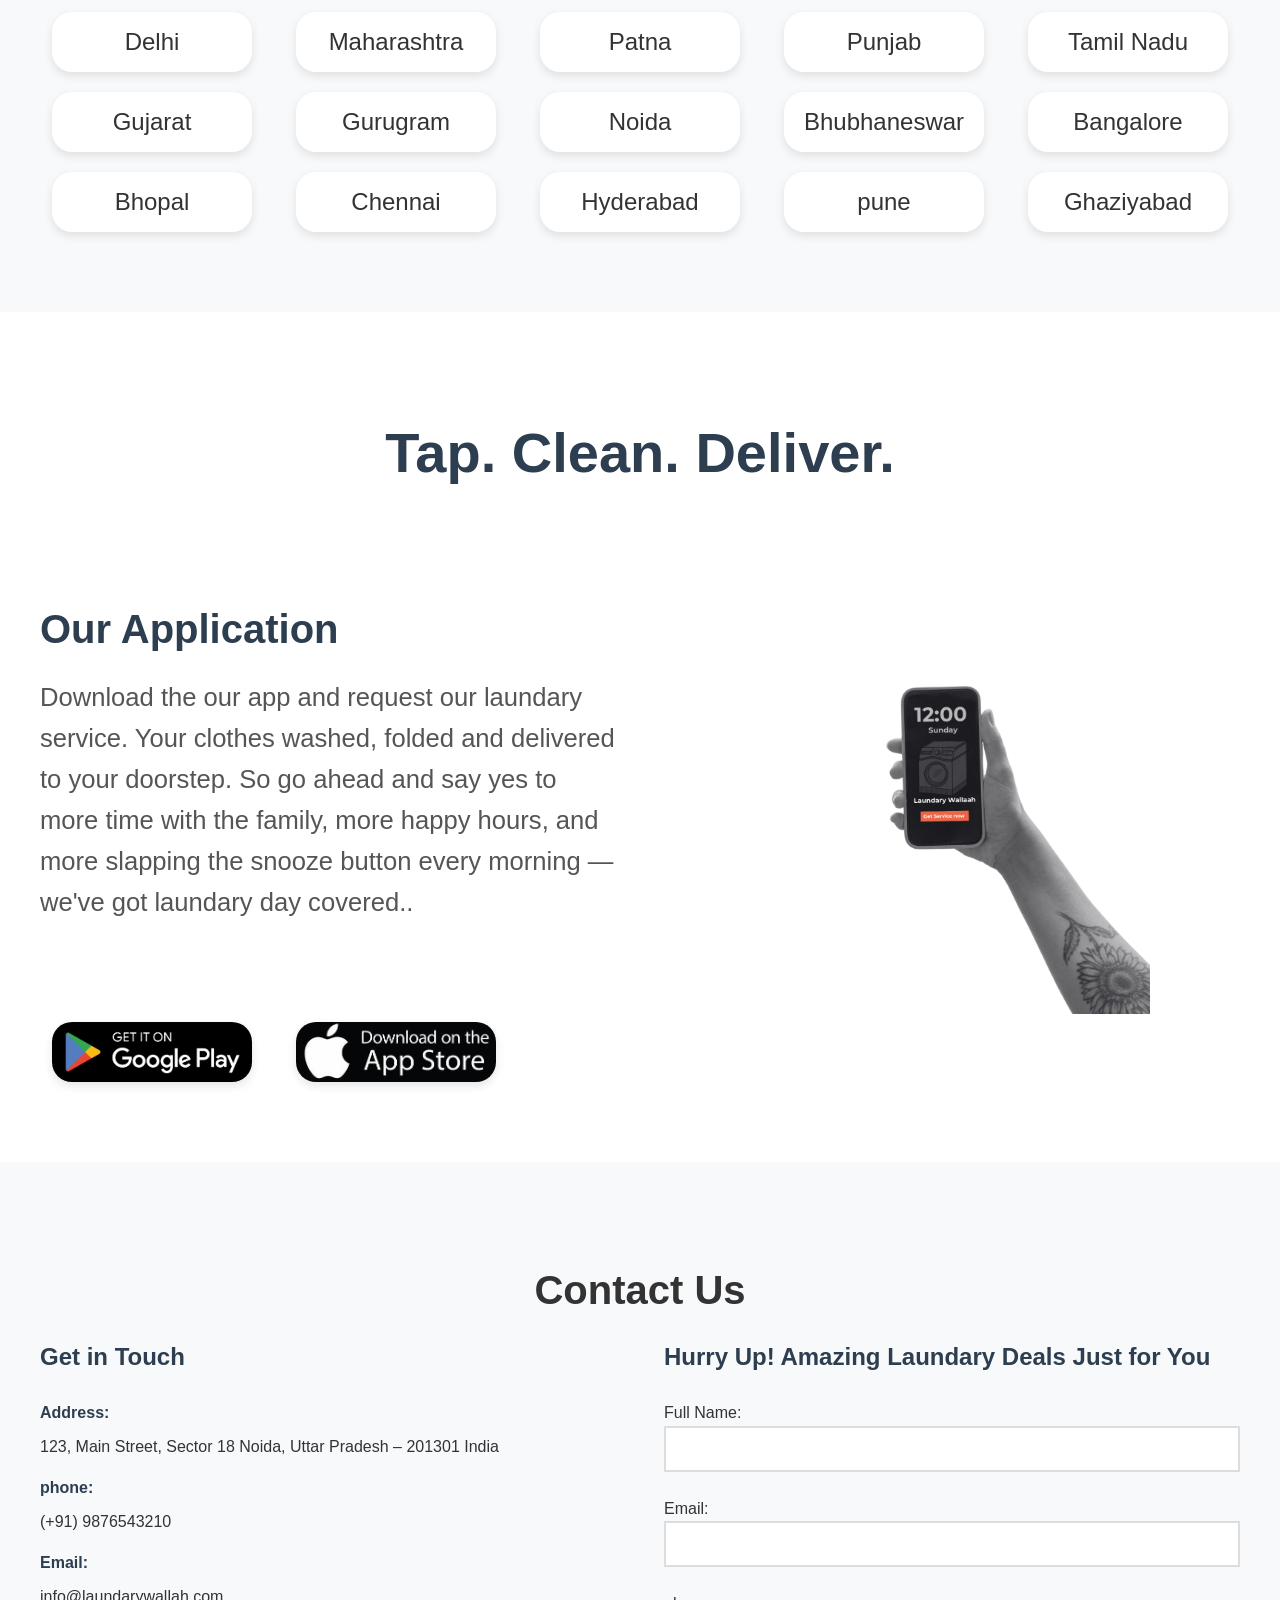
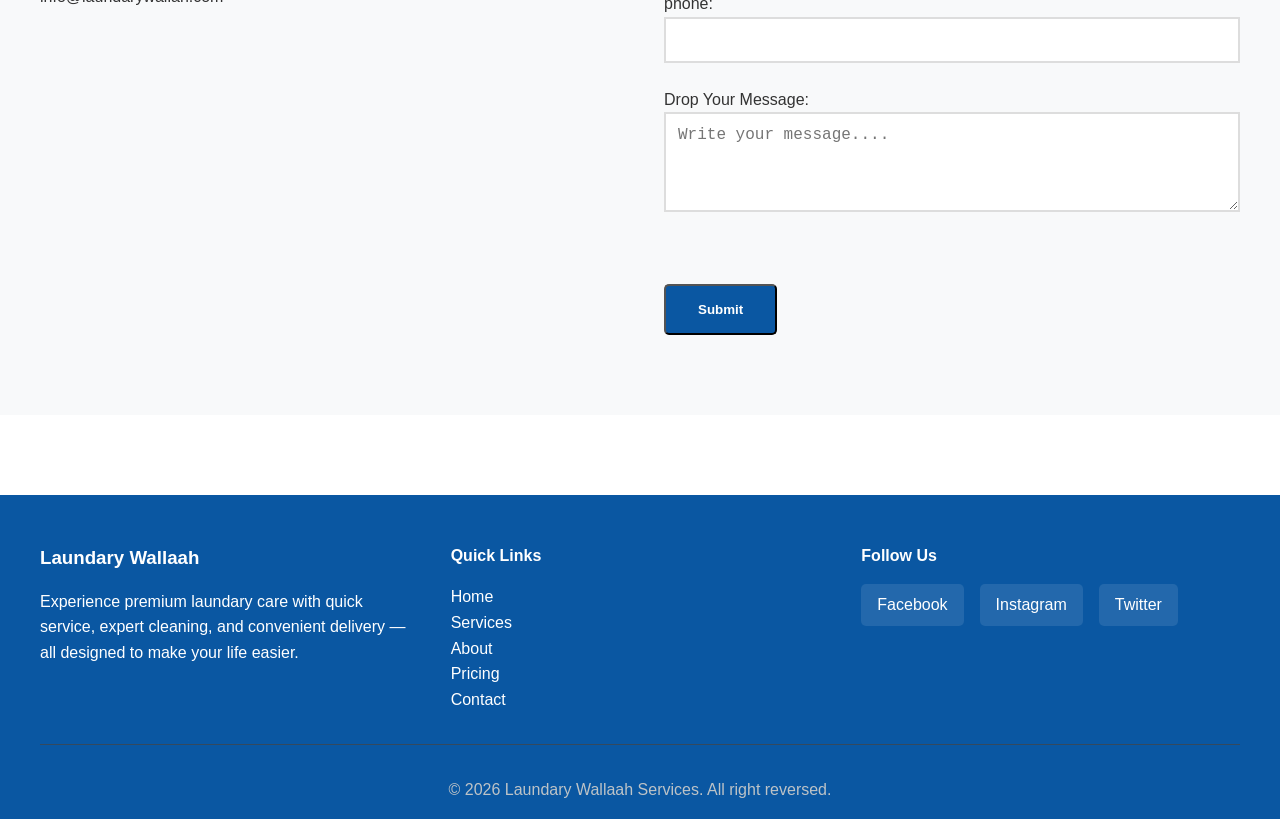
==== commit c5f33abd: "Fix HTML formatting and structure issues" ====
--- a/index.html
+++ b/index.html
@@ -18,7 +18,7 @@
         <div class="container">
             <nav class="navbar">
                 <div class="logo">
-                    <h1>Lundary Wallaah</h1>
+                    <h1>Laundary Wallaah</h1>
                     <span class="tagline"> Fresh Clothes, Zero Hassle</span>
                 </div>
                 <ul class="nav-links">
@@ -39,7 +39,7 @@
         <section id="home" class="hero">
             <div class="hero-content">
                 <h2>Welcome to Laundary Wallaah</h2>
-                <p>Laundry Wallah is a modern laundry service platform that offers convenient, affordable, and reliable
+                <p>Laundry Wallah is a modern laundary service platform that offers convenient, affordable, and reliable
                     cleaning solutions.</p>
                 <div class="hero-buttons">
                     <a href="#services" class="btn btn-primary">View Services</a>
@@ -52,7 +52,7 @@
         <section id="services" class="services">
             <div class="container">
                 <h2 class="section-title">Our Services </h2>
-                <p class="section-subtitles">Discover Our Expert Laundry Services.</p>
+                <p class="section-subtitles">Discover Our Expert Laundary Services.</p>
                 <div class="Services-categories">
                     <h3>Services</h3>
                     <div class="services-category">
@@ -107,15 +107,15 @@
                 <div class="about-content">
                     <div class="about-text">
                         <h3>Who We Are </h3>
-                        <p>At Laundry Wallaah, we are a team dedicated to making your everyday life easier. We
+                        <p>At Laundary Wallaah, we are a team dedicated to making your everyday life easier. We
                             understand
-                            how valuable your time is, so we provide quick, reliable, and hassle-free laundry services
+                            how valuable your time is, so we provide quick, reliable, and hassle-free laundary services
                             right at your doorstep.</p>
                         <p>Our mission is simple — to deliver fresh, clean, and perfectly cared-for clothes with maximum
                             convenience. Using modern techniques and high-quality products, we ensure your garments
                             receive the care they deserve</p>
                         <p>Whether it’s your daily wear or special outfits, we treat every piece like our own. At
-                            Laundry Wallah, we don’t just wash clothes — we deliver comfort, care, and confidence.</p>
+                            Laundary Wallah, we don’t just wash clothes — we deliver comfort, care, and confidence.</p>
                     </div>
                     <div class="about-image">
                         <img src="G_LAdZkTnkX_rjzQosloecs1ANF80KiAAVw_1LhQobFM92nGqu8DdMmdH7PL8HGPQKnKpoQOBYhcfb_bAEAXlD9LaIS9yY5yAQq9R2_ZM9H7KZ5R-eLGW9yEVS-OVd2cWjScDu79oBj6KwdLyVGi-KxteTNqo6groaB2aXSZEnnRJyZi.jpg"
@@ -269,7 +269,7 @@
                         <p>Noida</p>
                     </div>
                     <div class="area-box">
-                        <p>Bhabhaneswar</p>
+                        <p>Bhubhaneswar</p>
                     </div>
                     <div class="area-box">
                         <p>Bangalore</p>
@@ -287,7 +287,7 @@
                         <p>pune</p>
                     </div>
                     <div class="area-box">
-                        <p>Gaziyabad</p>
+                        <p>Ghaziyabad</p>
                     </div>
                 </div>
             </div>
@@ -300,9 +300,9 @@
                 <div class="app-content">
                     <div class="app-text">
                         <h3>Our Application</h3>
-                        <p>Download the our app and request our laundry service. Your clothes washed, folded and
+                        <p>Download the our app and request our laundary service. Your clothes washed, folded and
                             delivered to your doorstep. So go ahead and say yes to more time with the family, more happy
-                            hours, and more slapping the snooze button every morning — we've got laundry day covered..
+                            hours, and more slapping the snooze button every morning — we've got laundary day covered..
                         </p>
                     </div>
                     <div class="app-image">
@@ -347,7 +347,7 @@
                     </div>
 
                     <div class="contact-form">
-                        <h3>Hurry Up! Amazing Laundry Deals Just for You</h3>
+                        <h3>Hurry Up! Amazing Laundary Deals Just for You</h3>
                         <form action="">
                             <div class="form-group">
                                 <label for="name">Full Name:</label>
@@ -385,7 +385,7 @@
 
                     <div class="footer-section">
                         <h3>Laundary Wallaah</h3>
-                        <p>Experience premium laundry care with quick service, expert cleaning, and convenient delivery
+                        <p>Experience premium laundary care with quick service, expert cleaning, and convenient delivery
                             — all designed to make your life easier.</p>
                     </div>
                     <div class="footer-section">
@@ -411,7 +411,7 @@
 
                 </div>
                 <div class="footer-bottom">
-                    <p>© 2024 Laundary Wallaah Services. All right reversed.</p>
+                    <p>© 2026 Laundary Wallaah Services. All right reversed.</p>
 
                 </div>
             </div>
@@ -430,4 +430,4 @@
 
 </body>
 
-</html>+</html>
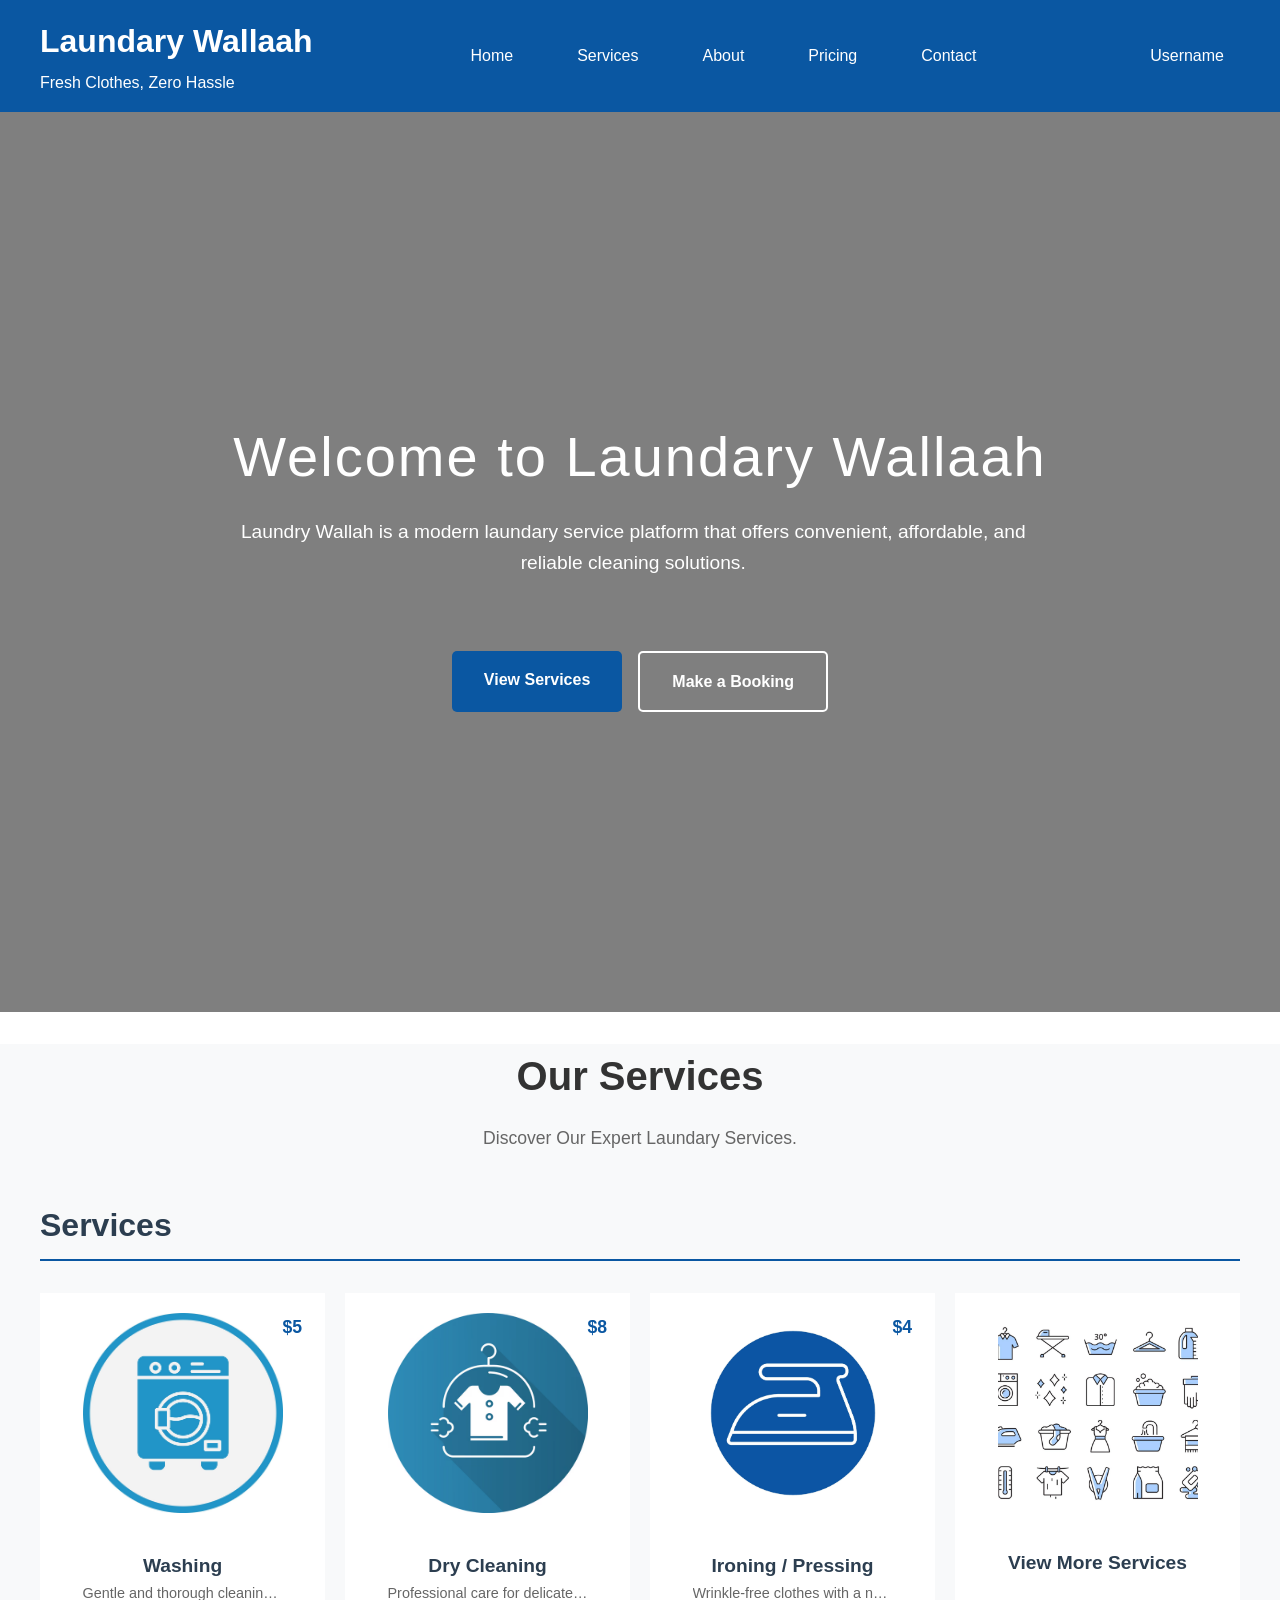
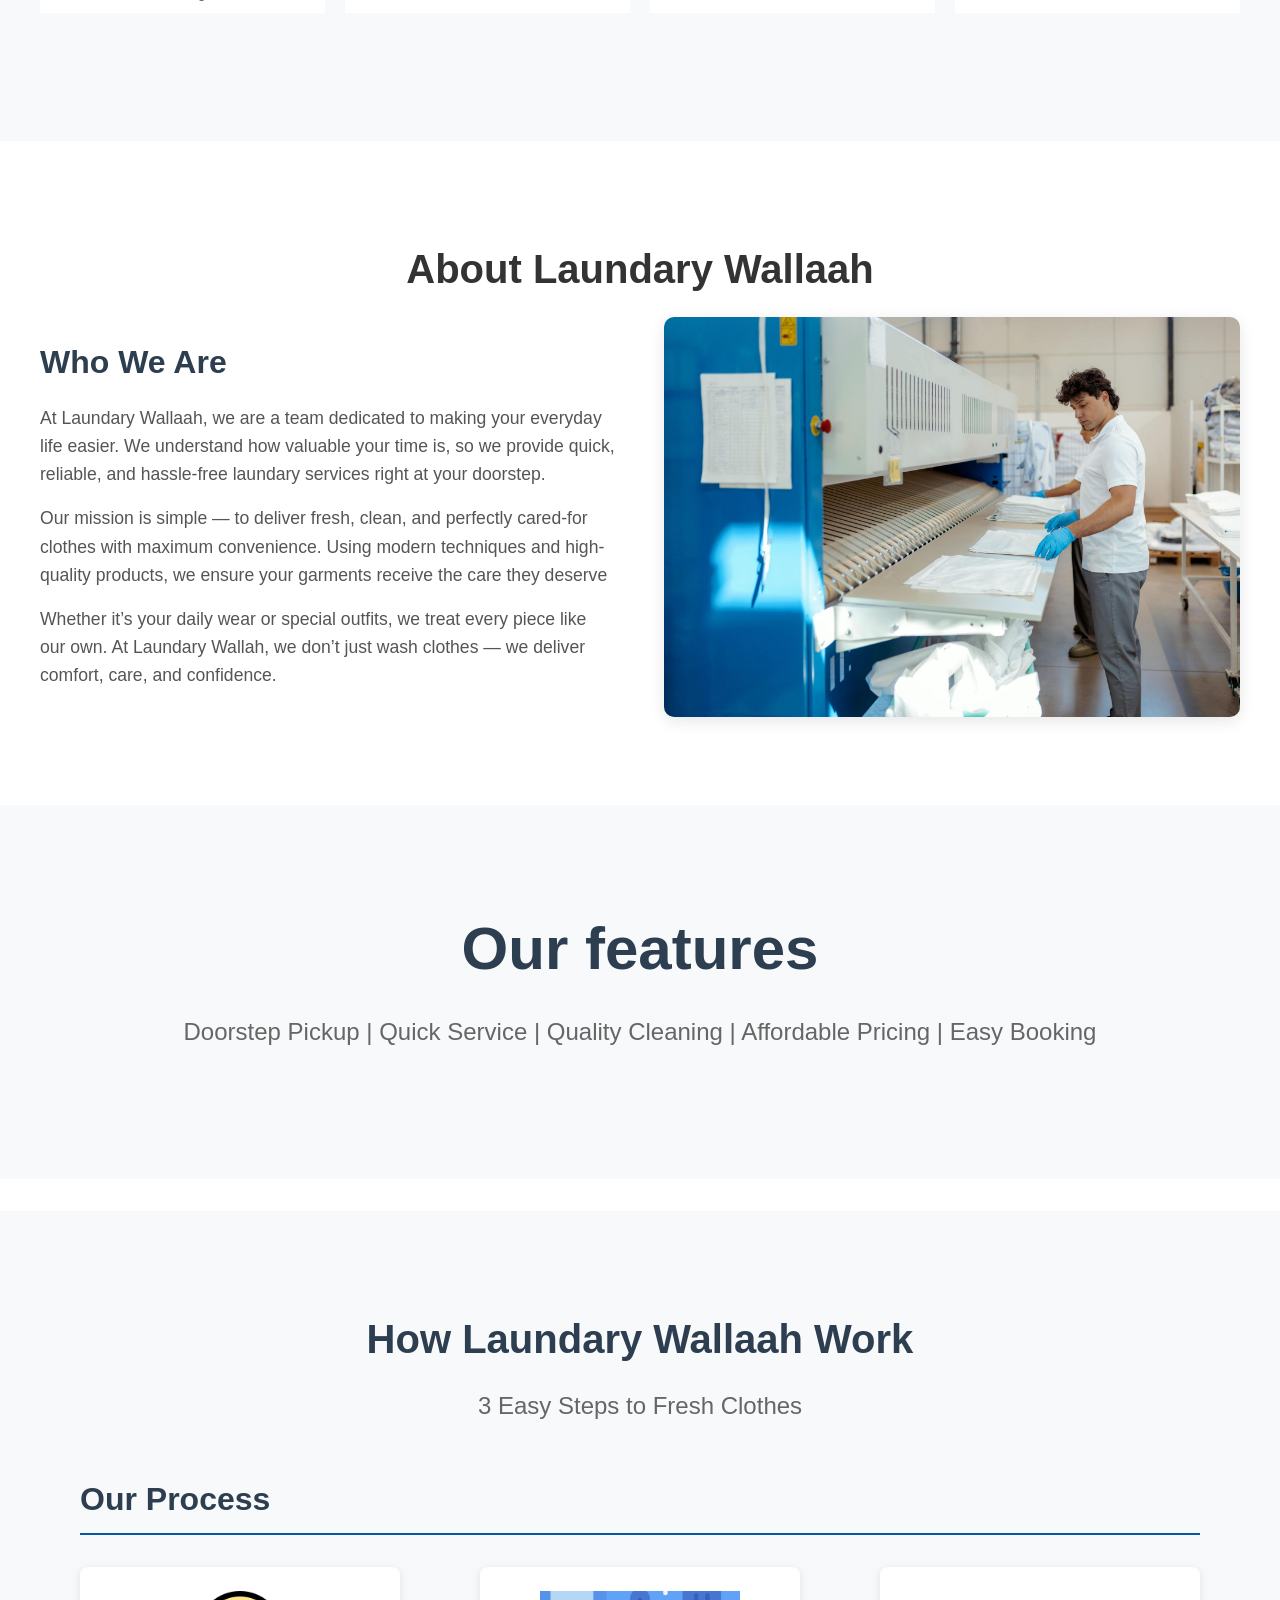
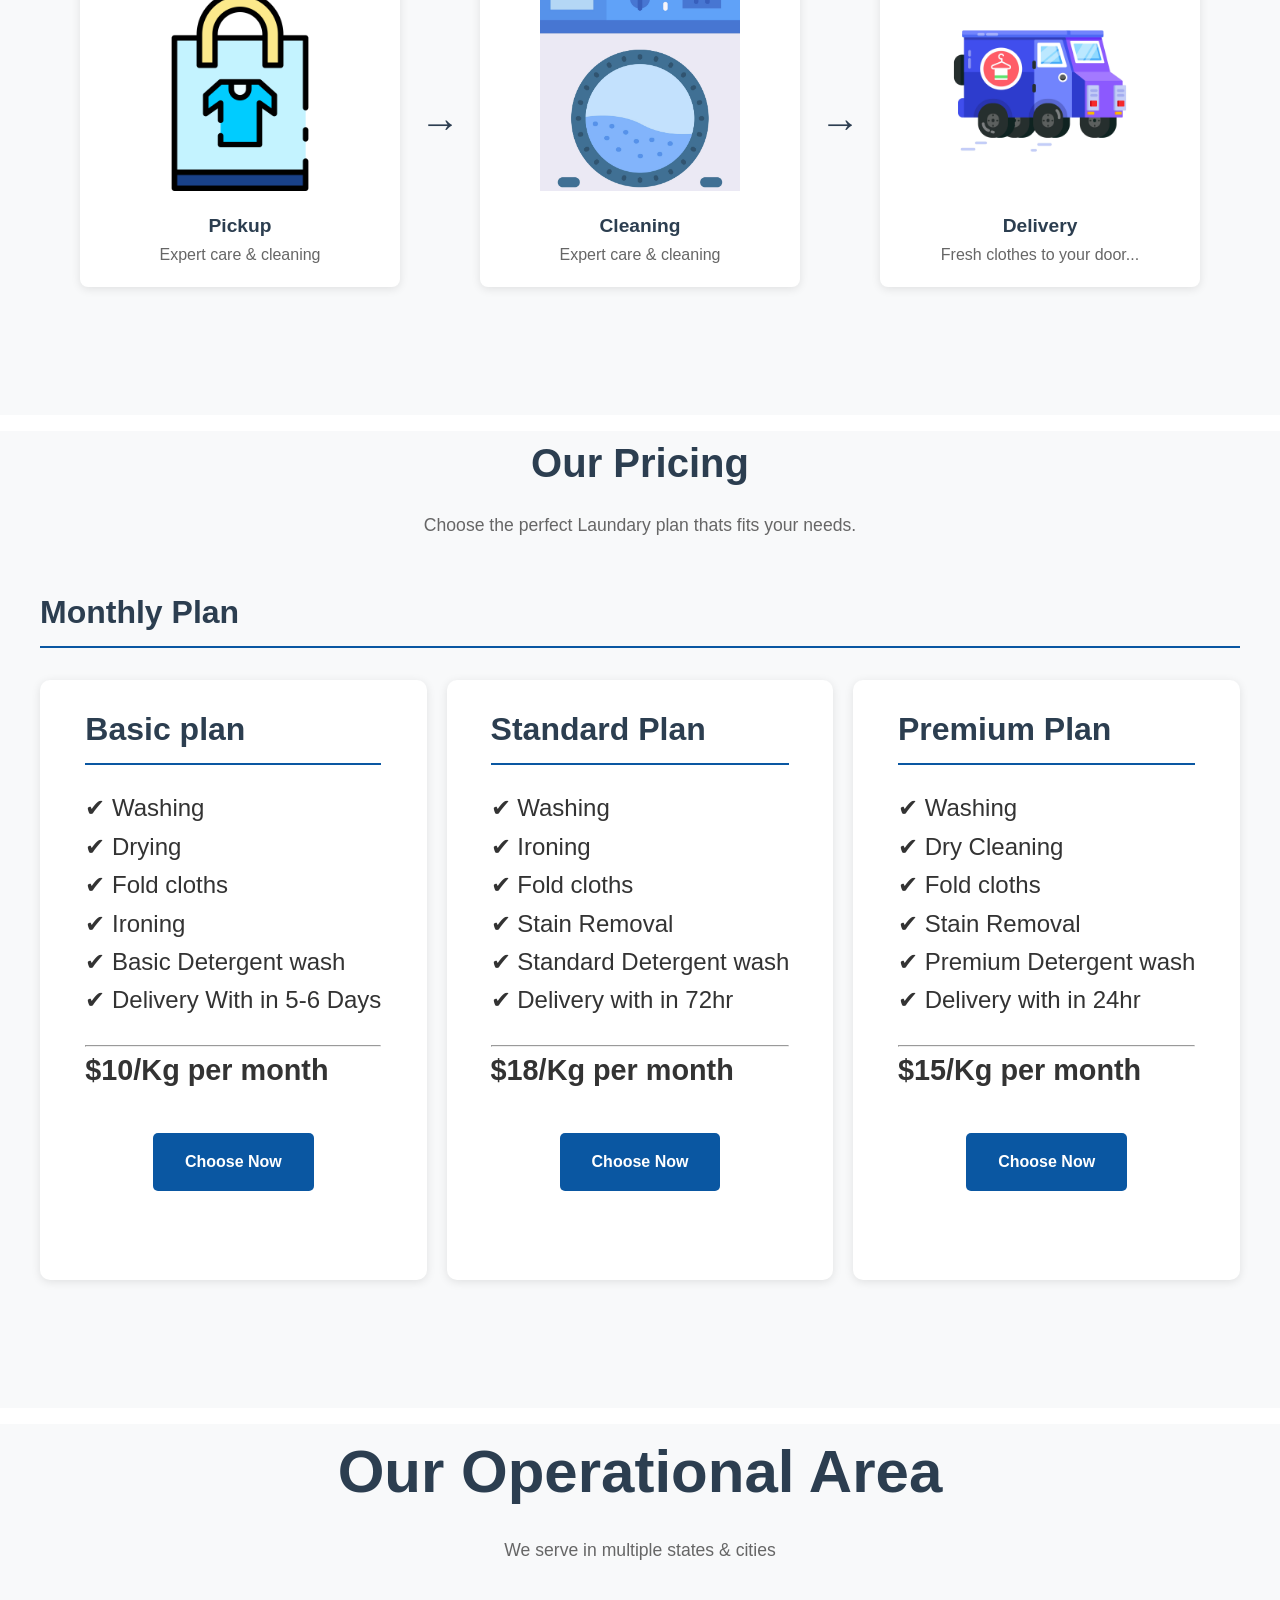
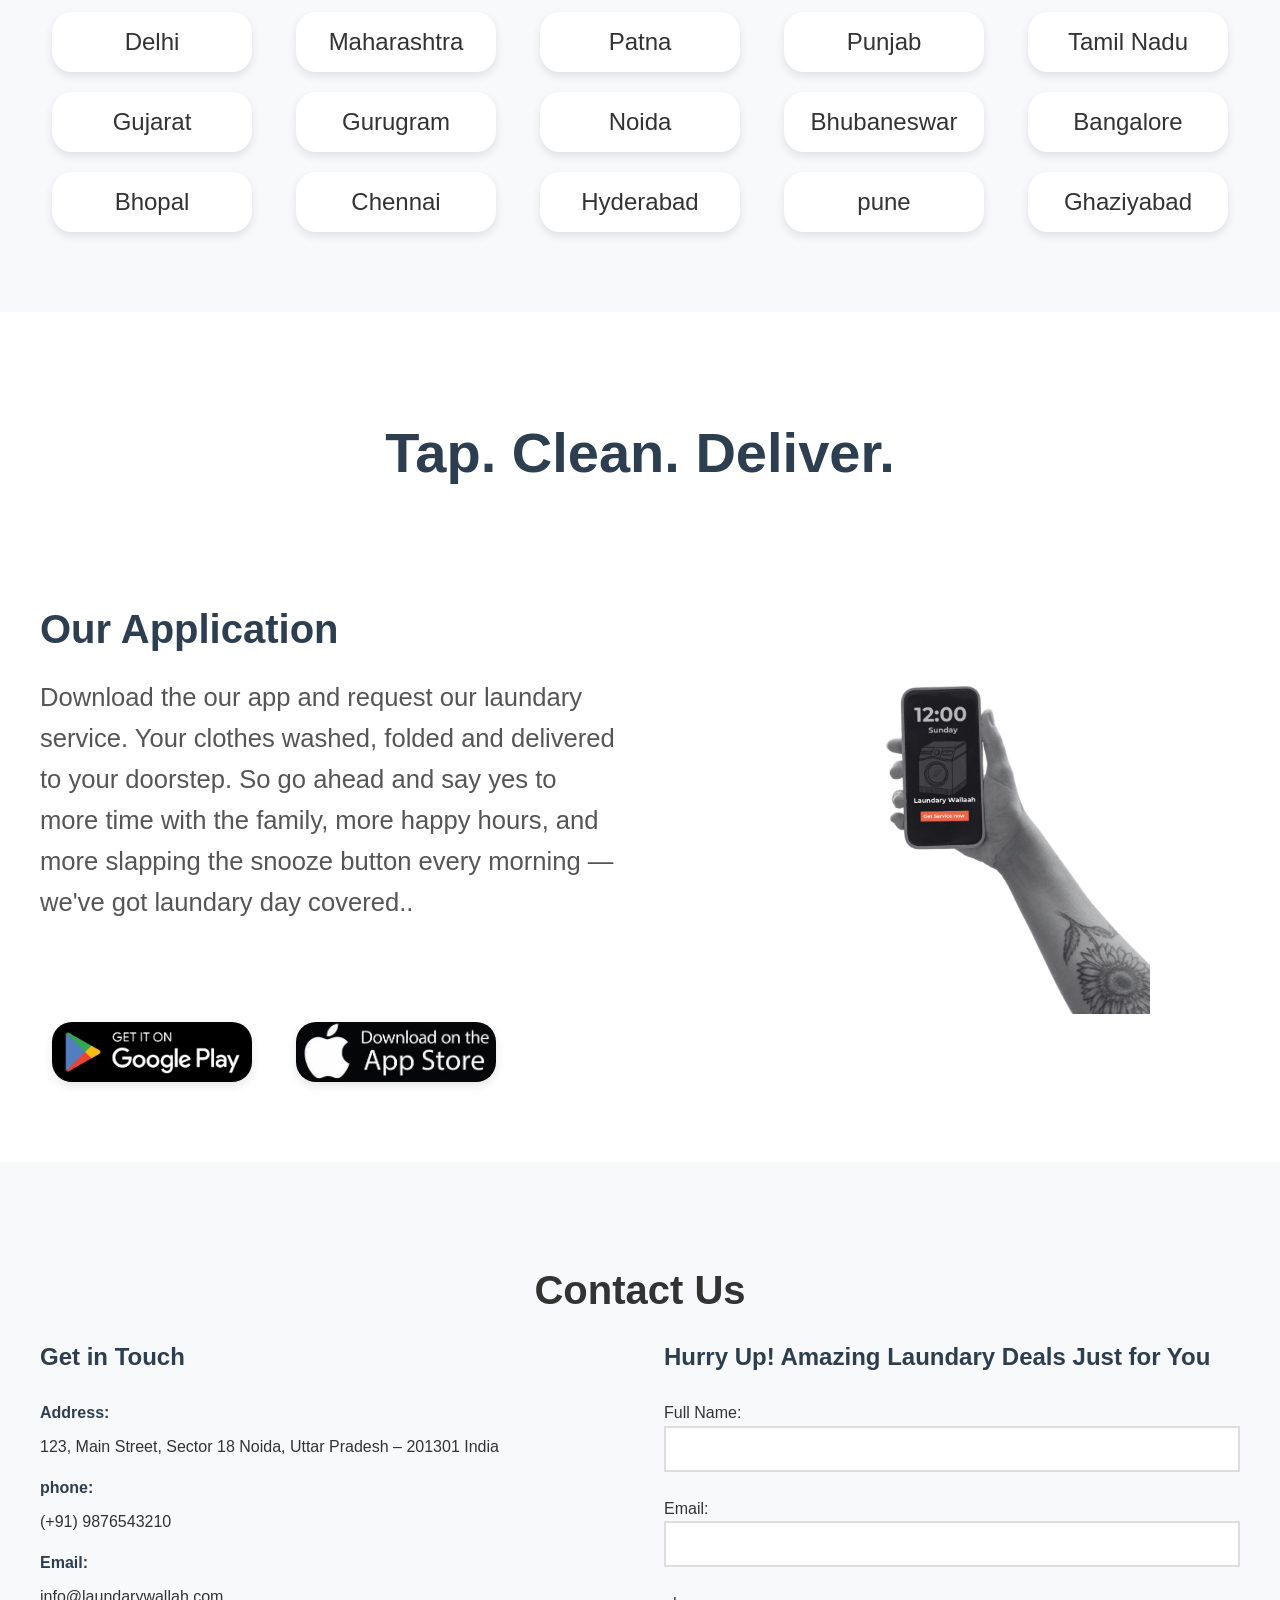
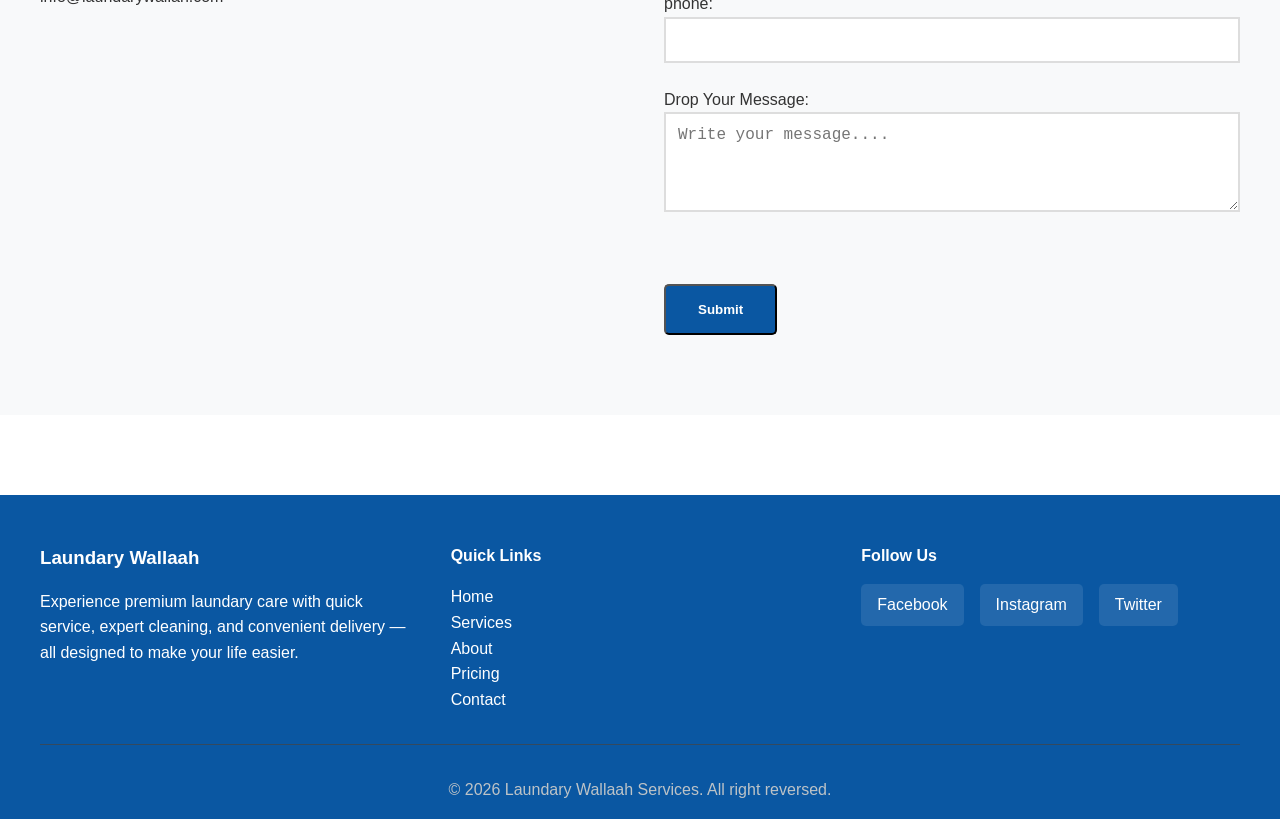
==== commit d73dbcb6: "Fix HTML formatting and structure" ====
--- a/index.html
+++ b/index.html
@@ -269,7 +269,7 @@
                         <p>Noida</p>
                     </div>
                     <div class="area-box">
-                        <p>Bhubhaneswar</p>
+                        <p>Bhubaneswar</p>
                     </div>
                     <div class="area-box">
                         <p>Bangalore</p>
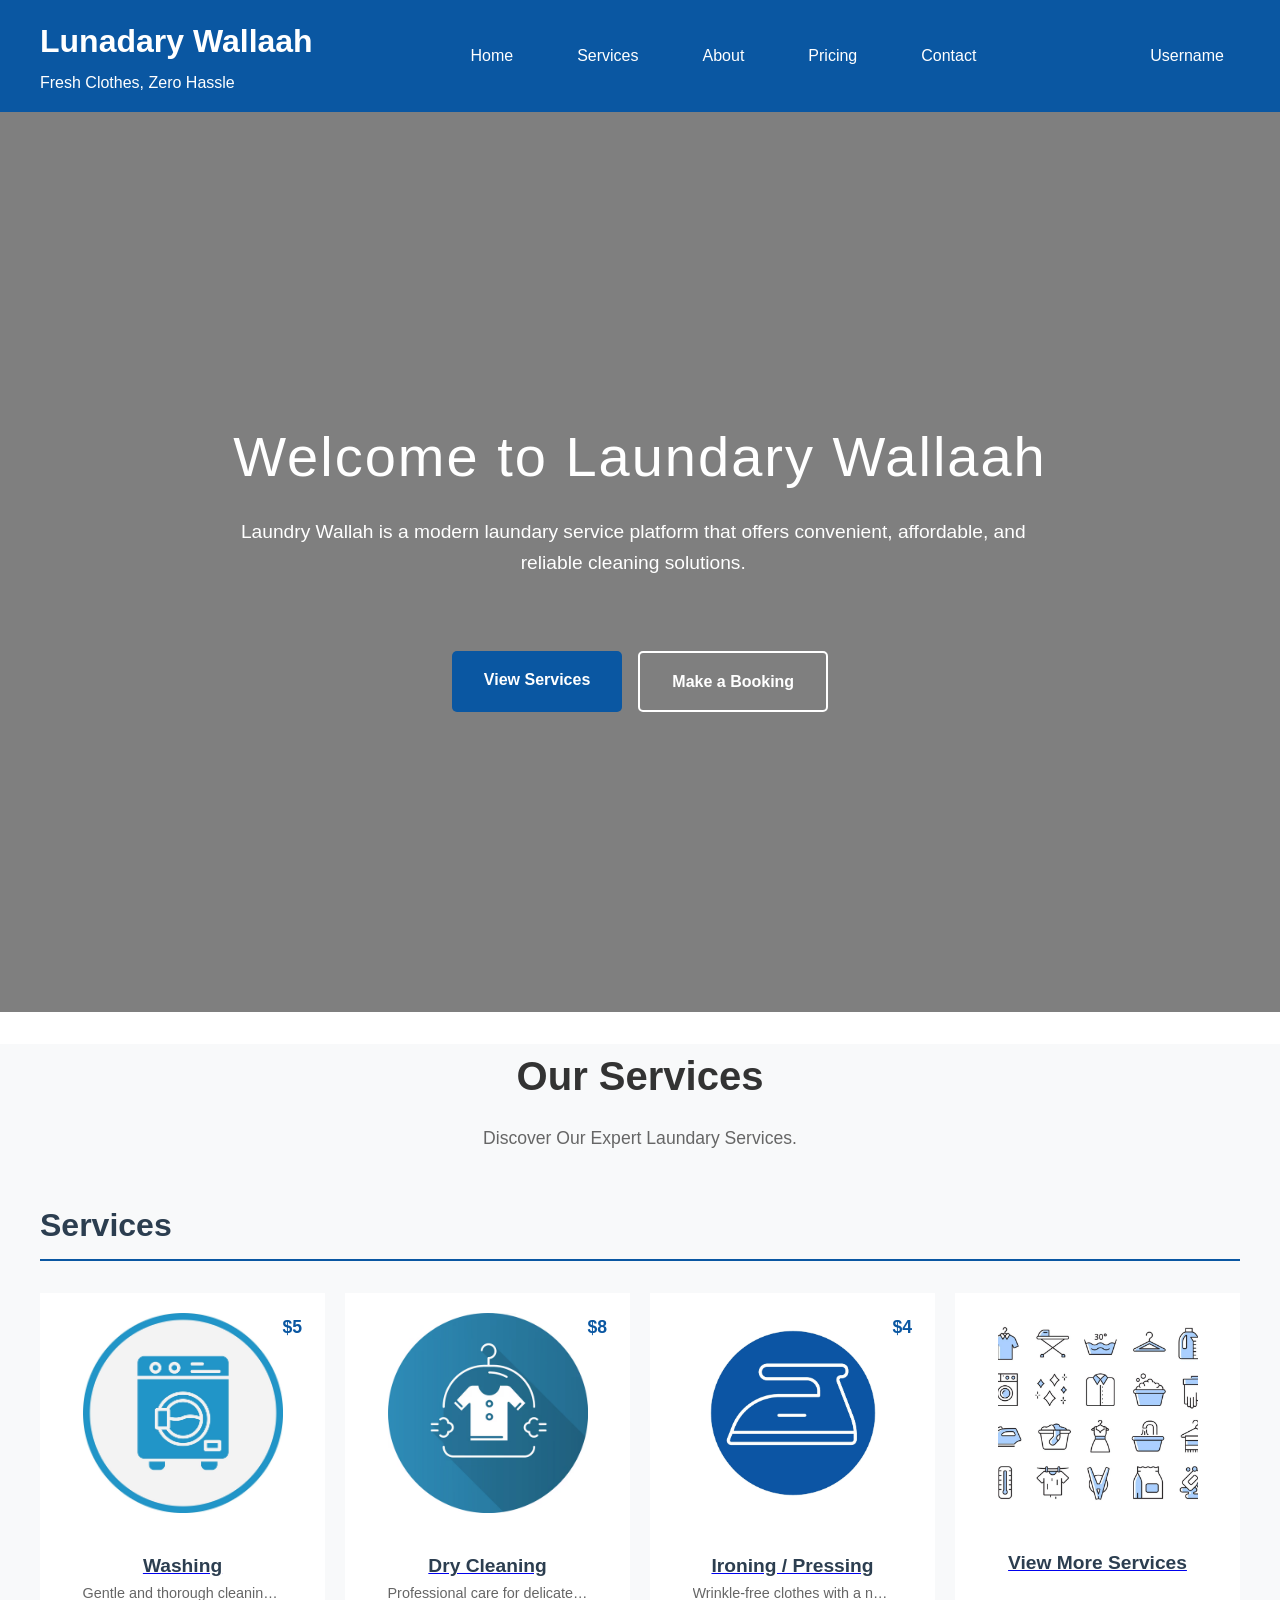
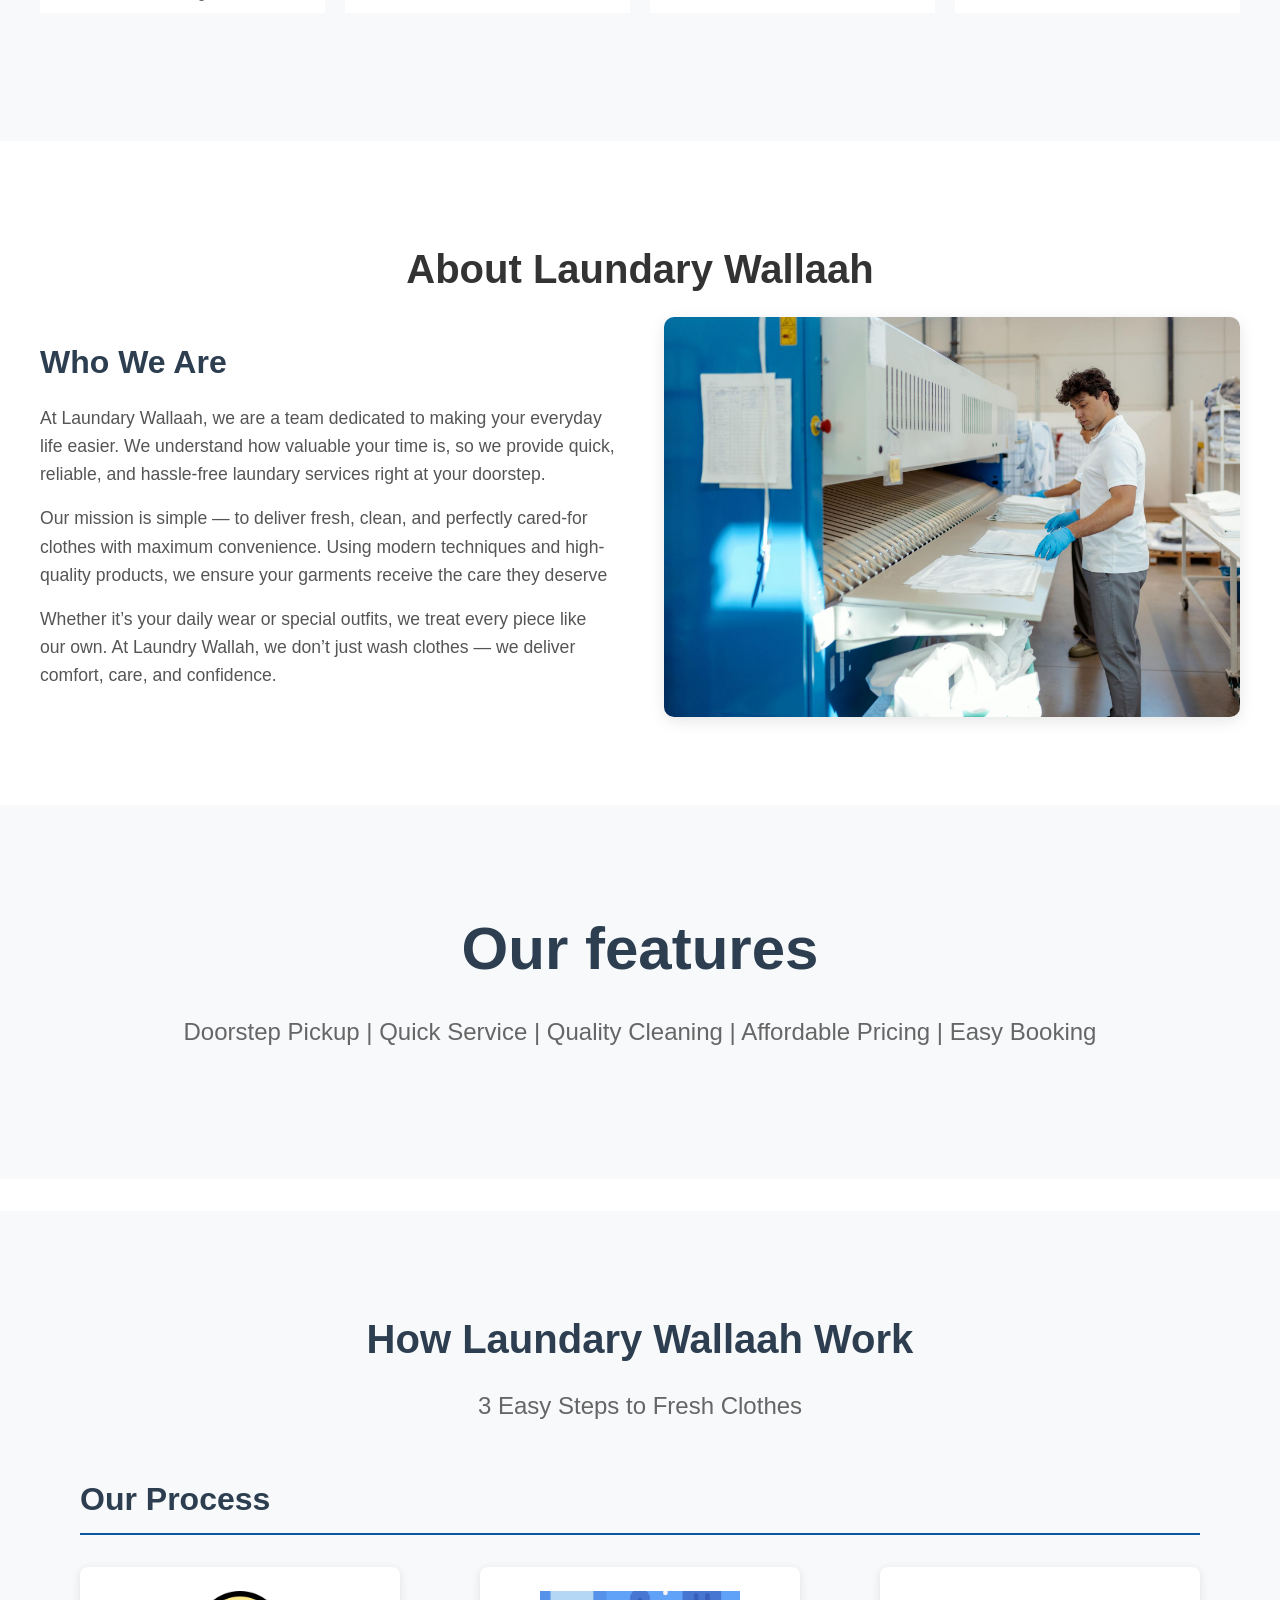
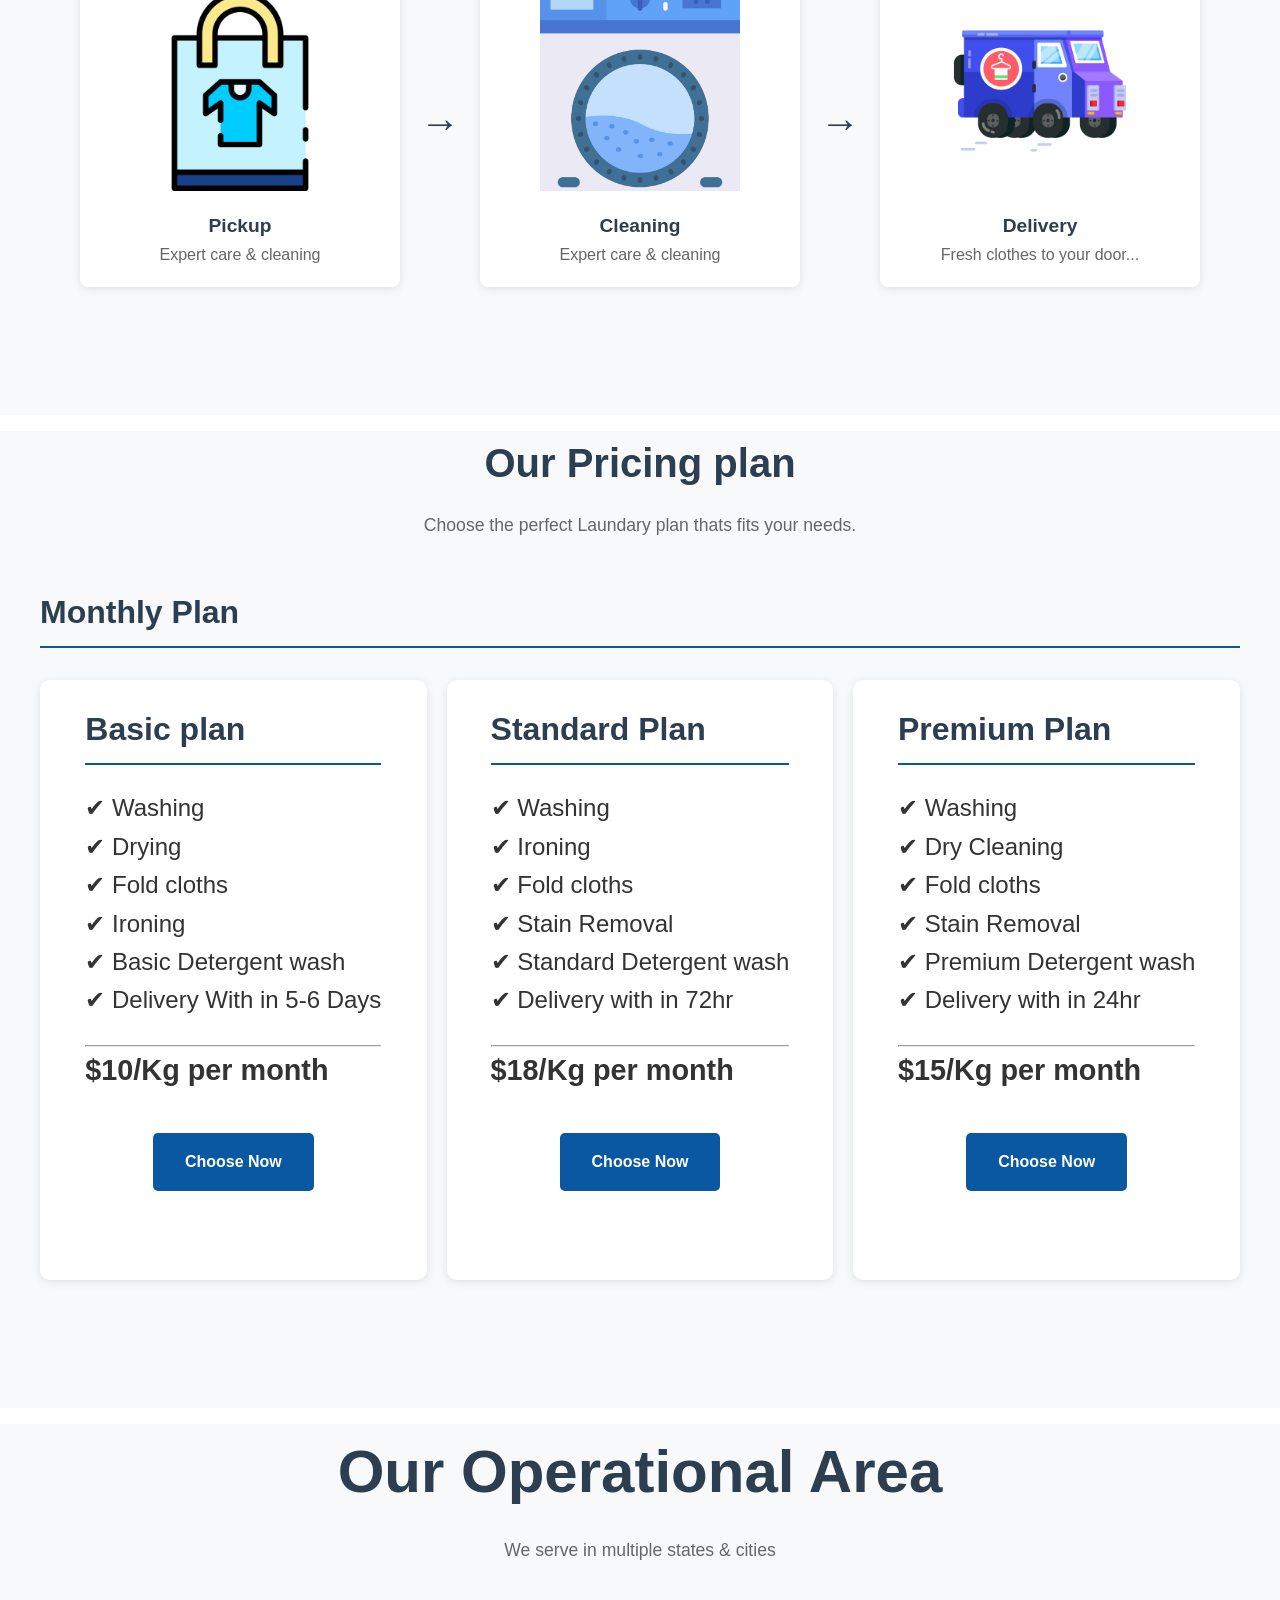
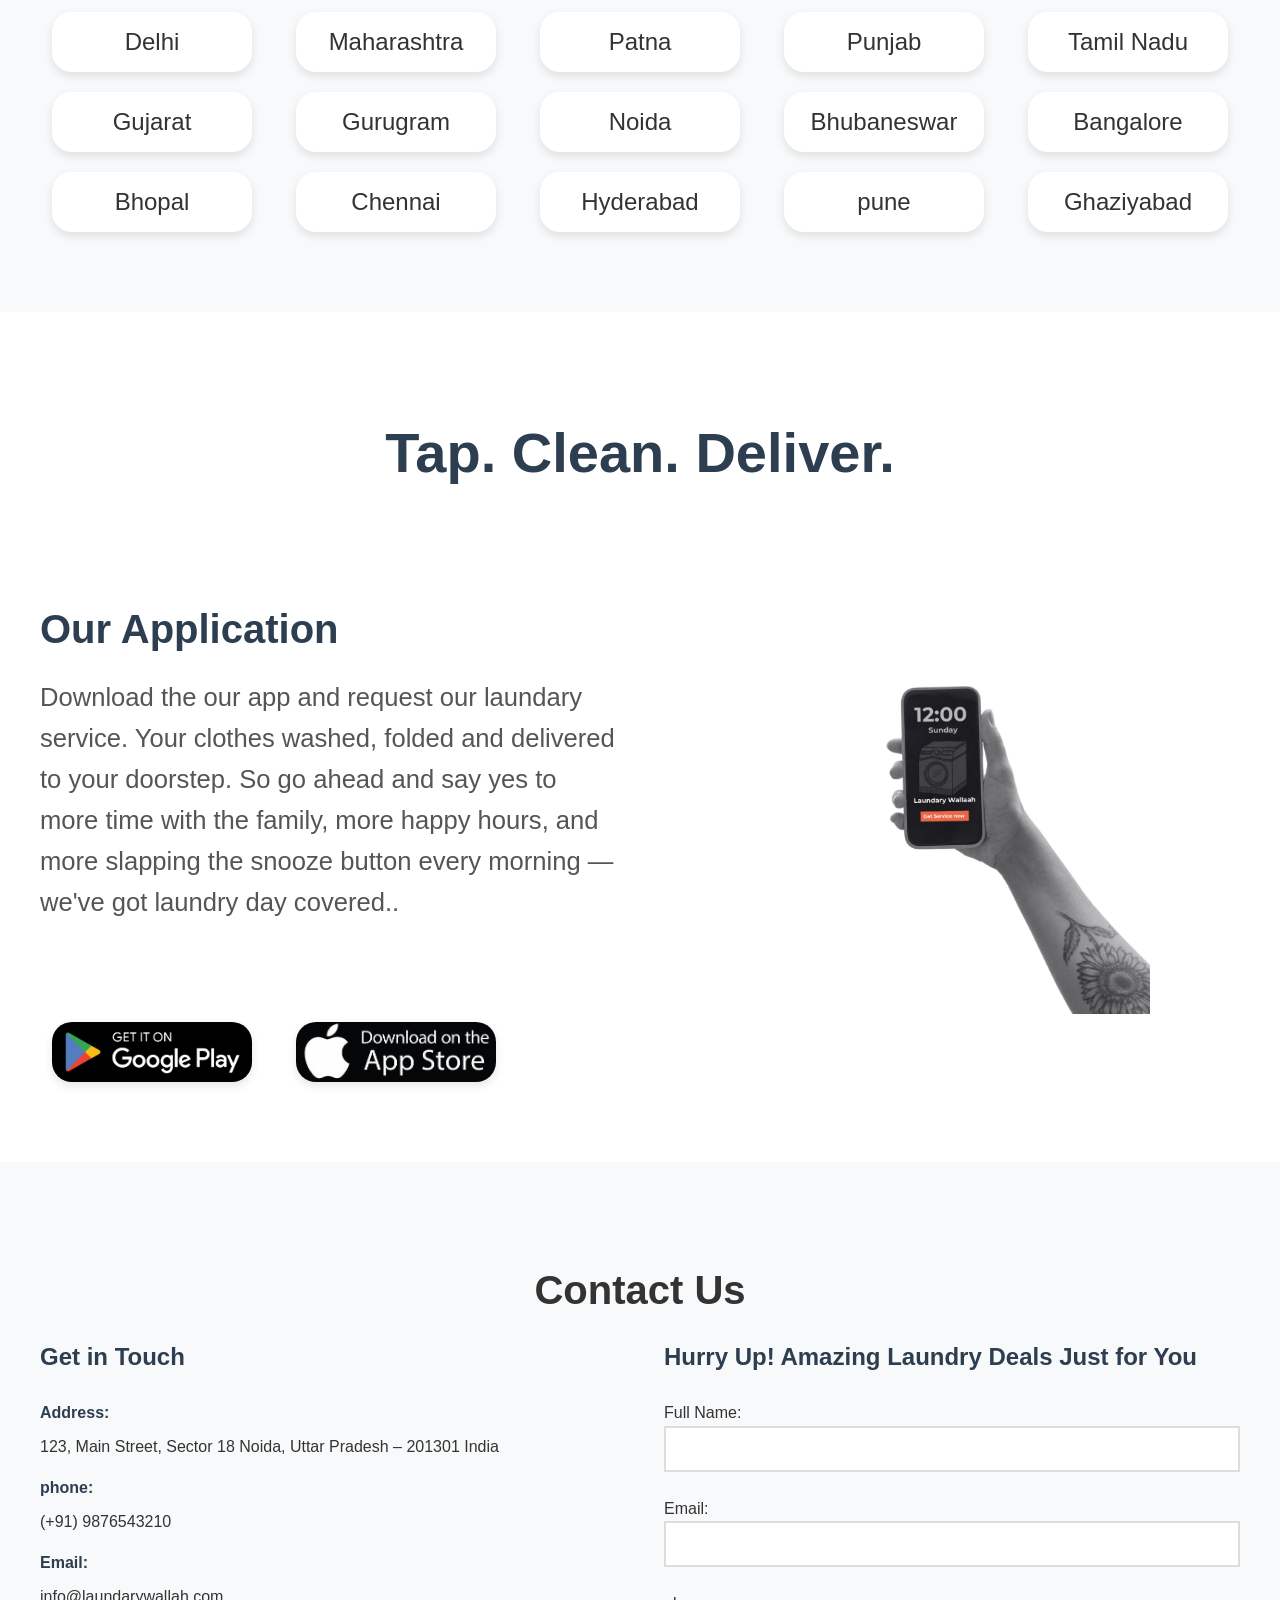
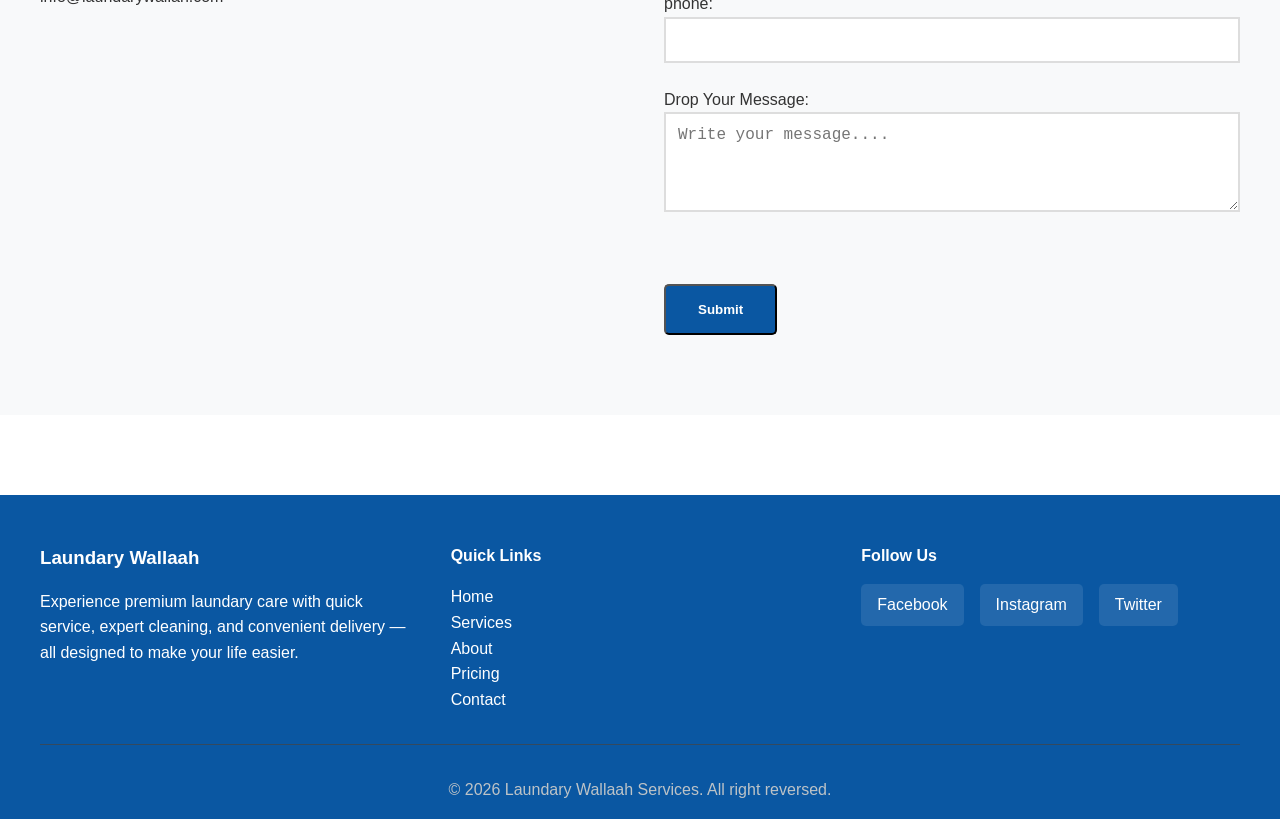
==== commit 58ac1323: "Modify greeting output from 'Hello' to 'Goodbye'" ====
--- a/index.html
+++ b/index.html
@@ -18,24 +18,27 @@
         <div class="container">
             <nav class="navbar">
                 <div class="logo">
-                    <h1>Laundary Wallaah</h1>
+                    <h1>Luna<span>dary</span> Wallaah</h1>
                     <span class="tagline"> Fresh Clothes, Zero Hassle</span>
                 </div>
                 <ul class="nav-links">
                     <li><a href="#home">Home</a></li>
-                    <li><a href="#services">Services</a></li>
+                    <li><a href="services.html">Services</a></li>
                     <li><a href="#about">About</a></li>
                     <li><a href="#pricing">Pricing</a></li>
                     <li><a href="#contact">Contact</a></li>
 
                 </ul>
-                <a href="#" id="username">Username</a>
+                <a href="launadary-auth.html" id="username">Username</a>
             </nav>
         </div>
     </header>
 
 
     <main>
+        <!-- The above code is creating a section with the id "home" and the class "hero". Inside the section,
+   there is a heading "Welcome to Laundary Wallaah", a paragraph describing Laundry Wallah's
+   services, and two buttons - one to view services and another to make a booking. -->
         <section id="home" class="hero">
             <div class="hero-content">
                 <h2>Welcome to Laundary Wallaah</h2>
@@ -49,6 +52,12 @@
         </section>
 
 
+        <!-- The above code is an HTML document that represents a website for a laundry service called "Laundary
+Wallaah". It includes different sections such as services offered, information about the company,
+features, pricing plans, operational areas, a mobile application, contact information, and a footer
+with quick links and social media links. The website provides details about the services provided,
+the company's mission, pricing plans, operational areas, and contact information for users to get in
+touch. -->
         <section id="services" class="services">
             <div class="container">
                 <h2 class="section-title">Our Services </h2>
@@ -60,7 +69,9 @@
                             <div id="services-img01" class="services-img">
                                 <span class="price">$5</span>
                                 <div class="services-item-info">
-                                    <h4>Washing</h4>
+                                    <a href="services.html">
+                                        <h4>Washing</h4>
+                                    </a>
                                     <p>Gentle and thorough cleaning for everyday clothes..</p>
                                 </div>
                             </div>
@@ -70,7 +81,9 @@
                             <div id="services-img02" class="services-img">
                                 <span class="price">$8</span>
                                 <div class="services-item-info">
-                                    <h4>Dry Cleaning</h4>
+                                    <a href="services.html">
+                                        <h4>Dry Cleaning</h4>
+                                    </a>
                                     <p>Professional care for delicate and special fabrics...</p>
                                 </div>
                             </div>
@@ -81,7 +94,9 @@
                             <div id="services-img03" class="services-img">
                                 <span class="price">$4</span>
                                 <div class="services-item-info">
-                                    <h4>Ironing / Pressing</h4>
+                                    <a href="services.html">
+                                        <h4>Ironing / Pressing</h4>
+                                    </a>
                                     <p>Wrinkle-free clothes with a neat finish...</p>
                                 </div>
                             </div>
@@ -90,16 +105,22 @@
                         <div class="services-item">
                             <div id="services-img04" class="services-img">
                                 <div class="services-item-info">
-                                    <h4 style="padding-top: 25px;">View More Services</h4>
-                                </div>
-                            </div>
-                        </div>
-                    </div>
-                </div>
-            </div>
-            </div>
-        </section>
-
+                                    <a href="services.html">
+                                        <h4 style="padding-top: 25px;">View More Services</h4>
+                                    </a>
+                                </div>
+                            </div>
+                        </div>
+                    </div>
+                </div>
+            </div>
+            </div>
+        </section>
+
+        <!-- The above code is an HTML section that describes the services provided by a company called Laundary
+Wallaah. It includes information about the company's mission, dedication to providing convenient and
+high-quality laundry services, and the care they put into treating each garment. The section also
+includes an image of the company's services. -->
 
         <section id="about" class="about">
             <div class="container">
@@ -115,7 +136,7 @@
                             convenience. Using modern techniques and high-quality products, we ensure your garments
                             receive the care they deserve</p>
                         <p>Whether it’s your daily wear or special outfits, we treat every piece like our own. At
-                            Laundary Wallah, we don’t just wash clothes — we deliver comfort, care, and confidence.</p>
+                            Laundry Wallah, we don’t just wash clothes — we deliver comfort, care, and confidence.</p>
                     </div>
                     <div class="about-image">
                         <img src="G_LAdZkTnkX_rjzQosloecs1ANF80KiAAVw_1LhQobFM92nGqu8DdMmdH7PL8HGPQKnKpoQOBYhcfb_bAEAXlD9LaIS9yY5yAQq9R2_ZM9H7KZ5R-eLGW9yEVS-OVd2cWjScDu79oBj6KwdLyVGi-KxteTNqo6groaB2aXSZEnnRJyZi.jpg"
@@ -124,6 +145,9 @@
                 </div>
             </div>
         </section>
+        <!-- The above code is creating a section with the id "features" and the class "features". Inside this
+section, there is a container with a title "Our features" and a list of feature subtitles including
+Doorstep Pickup, Quick Service, Quality Cleaning, Affordable Pricing, and Easy Booking. -->
 
         <section id="features" class="features">
             <div class="container">
@@ -135,6 +159,10 @@
                 </div>
             </div>
         </section>
+        <!-- The above code is creating a section on a webpage that explains how a laundry service works. It
+includes a title, subtitles, and three steps in the laundry process: Pickup, Cleaning, and Delivery.
+Each step is represented by a box with information about the step, and arrows indicating the flow
+from one step to the next. -->
 
 
         <section id="work" class="work">
@@ -177,10 +205,15 @@
             </div>
         </section>
 
+        <!-- The above code is creating a pricing section for a laundry service website. It includes three
+different pricing plans: Basic Plan, Standard Plan, and Premium Plan. Each plan lists the services
+included, such as washing, drying, ironing, fold clothes, stain removal, and the type of detergent
+used. The pricing for each plan is displayed in dollars per kilogram per month. Users can choose a
+plan by clicking on the "Choose Now" button associated with each plan. -->
 
         <section id="pricing" class="pricing">
             <div class="container">
-                <h2 class="pricing-title">Our Pricing</h2>
+                <h2 class="pricing-title">Our Pricing plan</h2>
                 <p class="pricing-subtitles">Choose the perfect Laundary plan thats fits your needs.</p>
                 <div class="pricing-categories">
                     <h3>Monthly Plan</h3>
@@ -233,7 +266,17 @@
                             <a href="#" class="btn btn-primary-plan">Choose Now </a>
                         </div>
                     </div>
-        </section>
+                    <!-- The above code is creating a section titled "Our Operational Area" with a list of cities and
+     states where the service is operational. The section includes a heading, a subtitle, and a
+     series of area boxes each containing the name of a city or state. The cities and states listed
+     include Delhi, Maharashtra, Patna, Punjab, Tamil Nadu, Gujarat, Gurugram, Noida, Bhubaneswar,
+     Bangalore, Bhopal, Chennai, Hyderabad, Pune, and Ghaziabad. -->
+        </section>
+        <!-- The above code is creating a section on a webpage to display information about the operational area
+of a service provider. It includes a title "Our Operational Area" and a subtitle "We serve in
+multiple states & cities". The code then lists out various cities within different states using
+individual div elements with the class "area-box" and displaying the city names within paragraph
+tags. -->
 
         <section id="operational-area" class="operational-area">
             <div class="container">
@@ -293,6 +336,9 @@
             </div>
         </section>
 
+        <!-- The above code is an HTML section for a laundry service application. It includes a title "Tap.
+    Clean. Deliver.", a description of the application's services, an image of the app logo, and two
+    logo boxes. -->
         <section id="app" class="app">
 
             <div class="container">
@@ -302,7 +348,7 @@
                         <h3>Our Application</h3>
                         <p>Download the our app and request our laundary service. Your clothes washed, folded and
                             delivered to your doorstep. So go ahead and say yes to more time with the family, more happy
-                            hours, and more slapping the snooze button every morning — we've got laundary day covered..
+                            hours, and more slapping the snooze button every morning — we've got laundry day covered..
                         </p>
                     </div>
                     <div class="app-image">
@@ -319,7 +365,12 @@
 
         </section>
 
-        
+        <!-- The above code is an HTML section for a "Contact Us" page on a website. It includes contact
+      information such as address, phone number, and email. It also provides a form for users to
+      fill out with their full name, email, phone number, and a message. There is a button for
+      submitting the form. The page seems to be related to a laundry service called "Laundarywallah"
+      offering amazing laundry deals. -->
+
         <section id="contact" class="contact">
             <div class="container">
                 <h2 class="section-title">Contact Us</h2>
@@ -347,7 +398,7 @@
                     </div>
 
                     <div class="contact-form">
-                        <h3>Hurry Up! Amazing Laundary Deals Just for You</h3>
+                        <h3>Hurry Up! Amazing Laundry Deals Just for You</h3>
                         <form action="">
                             <div class="form-group">
                                 <label for="name">Full Name:</label>
@@ -379,50 +430,54 @@
         </section>
 
 
-        <footer class="footer">
-            <div class="container">
-                <div class="footer-content">
-
-                    <div class="footer-section">
-                        <h3>Laundary Wallaah</h3>
-                        <p>Experience premium laundary care with quick service, expert cleaning, and convenient delivery
-                            — all designed to make your life easier.</p>
-                    </div>
-                    <div class="footer-section">
-                        <h4>Quick Links</h4>
-                        <ul>
-                            <li><a href="#home">Home</a></li>
-                            <li><a href="#services">Services</a></li>
-                            <li><a href="#about">About</a></li>
-                            <li><a href="#pricing">Pricing</a></li>
-                            <li><a href="#contact">Contact</a></li>
-                        </ul>
-                    </div>
-
-                    <div class="footer-selection">
-                        <h4>Follow Us </h4>
-                        <div class="social-links">
-                            <a href="#" class="social-link">Facebook</a>
-                            <a href="#" class="social-link">Instagram</a>
-                            <a href="#" class="social-link">Twitter</a>
-                        </div>
-                    </div>
-
-
-                </div>
-                <div class="footer-bottom">
-                    <p>© 2026 Laundary Wallaah Services. All right reversed.</p>
-
-                </div>
-            </div>
-
-        </footer>
 
 
 
     </main>
 
-
+    <!-- The above code is creating a footer section for a website. It includes information about a laundry
+service called "Laundary Wallaah", quick links to different sections of the website (Home, Services,
+About, Pricing, Contact), social media links (Facebook, Instagram, Twitter), and a copyright notice
+at the bottom. -->
+
+    <footer class="footer">
+        <div class="container">
+            <div class="footer-content">
+
+                <div class="footer-section">
+                    <h3>Laundary Wallaah</h3>
+                    <p>Experience premium laundary care with quick service, expert cleaning, and convenient delivery
+                        — all designed to make your life easier.</p>
+                </div>
+                <div class="footer-section">
+                    <h4>Quick Links</h4>
+                    <ul>
+                        <li><a href="#home">Home</a></li>
+                        <li><a href="#services">Services</a></li>
+                        <li><a href="#about">About</a></li>
+                        <li><a href="#pricing">Pricing</a></li>
+                        <li><a href="#contact">Contact</a></li>
+                    </ul>
+                </div>
+
+                <div class="footer-selection">
+                    <h4>Follow Us </h4>
+                    <div class="social-links">
+                        <a href="#" class="social-link">Facebook</a>
+                        <a href="#" class="social-link">Instagram</a>
+                        <a href="#" class="social-link">Twitter</a>
+                    </div>
+                </div>
+
+
+            </div>
+            <div class="footer-bottom">
+                <p>© 2026 Laundary Wallaah Services. All right reversed.</p>
+
+            </div>
+        </div>
+
+    </footer>
 
 
 
